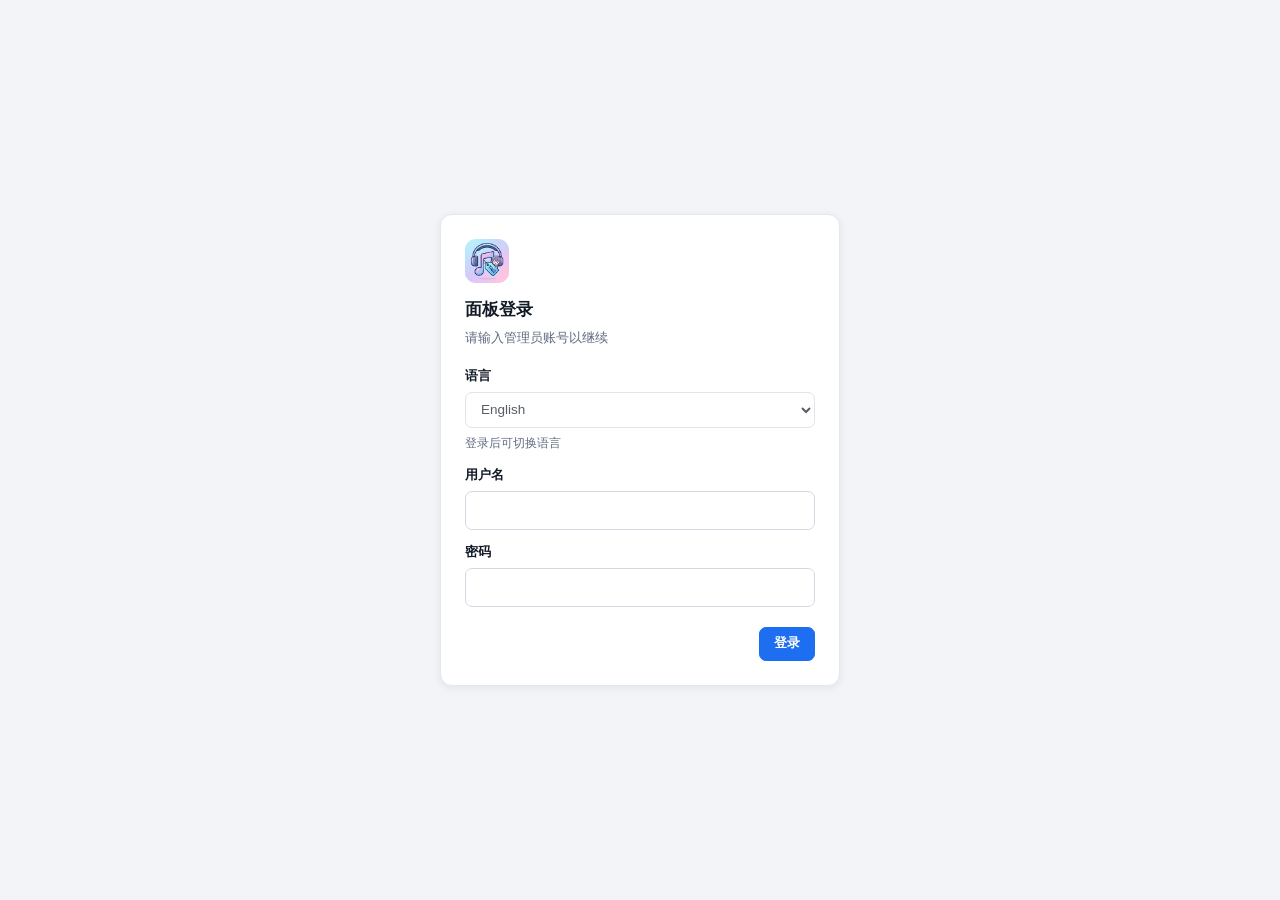
==== src/main/resources/static/contributions.html @ d5b31d9f "feat: add MusicBrainz contribution loop, official MBID backfill, and AcoustID submit" ====
<!DOCTYPE html>
<html lang="zh-CN" data-i18n-title-key="contrib.page.title">
<head>
    <meta charset="UTF-8">
    <meta name="viewport" content="width=device-width, initial-scale=1.0">
    <title>回馈 MusicBrainz · 音乐自动标签器</title>
    <link rel="icon" type="image/png" href="logo.png">
    <link rel="stylesheet" href="app.css?v=11">
    <script src="i18n.js?v=1"></script>
    <script src="ui.js?v=1"></script>
    <script src="errors.js?v=2"></script>
    <script src="api.js?v=1"></script>
    <script src="shell.js?v=3"></script>
    <style>
        .main { padding-bottom: 28px; }
        .page-head { margin-bottom: 16px; }
        .page-actions { display: flex; flex-wrap: wrap; gap: 8px; }

        .desk {
            display: grid;
            grid-template-columns: minmax(290px, 350px) minmax(0, 1fr);
            gap: 16px;
            align-items: start;
        }
        @media (max-width: 960px) {
            .desk { grid-template-columns: 1fr; }
            .desk[data-view="detail"] .queue { display: none; }
            .desk[data-view="queue"] .detail { display: none; }
        }
        .back-btn { display: none; margin-bottom: 10px; }
        @media (max-width: 960px) { .back-btn { display: inline-flex; } }

        .queue {
            display: flex; flex-direction: column; overflow: hidden;
            position: sticky; top: 18px; max-height: calc(100vh - 36px);
        }
        @media (max-width: 960px) { .queue { position: static; max-height: none; } }
        .queue-top { padding: 12px; border-bottom: 1px solid var(--border); display: flex; flex-direction: column; gap: 8px; }
        .queue-search { position: relative; display: flex; align-items: center; }
        .queue-search svg { position: absolute; left: 10px; width: 15px; height: 15px; color: var(--text-mute); pointer-events: none; }
        .queue-search input {
            width: 100%; height: 34px; padding: 0 28px 0 32px;
            border: 1px solid var(--border); border-radius: var(--radius-sm);
            background: var(--bg-soft); color: var(--text); font: inherit; font-size: 13px;
        }
        .queue-search input:focus { outline: none; border-color: var(--primary); background: var(--surface); box-shadow: 0 0 0 3px var(--primary-soft); }
        .search-clear {
            position: absolute; right: 6px; width: 22px; height: 22px; border: 0; border-radius: 50%;
            background: transparent; color: var(--text-mute); cursor: pointer; display: inline-flex; align-items: center; justify-content: center;
        }
        .search-clear:hover { background: var(--border); color: var(--text); }
        .search-clear[hidden] { display: none; }

        .filter-chips { display: flex; flex-wrap: wrap; gap: 6px; }
        .chip {
            display: inline-flex; align-items: center; gap: 5px; height: 26px; padding: 0 9px;
            border: 1px solid var(--border); border-radius: 999px; background: var(--surface);
            color: var(--text-soft); font: inherit; font-size: 12px; font-weight: 500; cursor: pointer;
        }
        .chip:hover { background: var(--bg-soft); color: var(--text); }
        .chip .n { font-weight: 700; font-variant-numeric: tabular-nums; color: var(--text-mute); }
        .chip.active { background: var(--text); border-color: var(--text); color: #fff; }
        .chip.active .n { color: rgba(255,255,255,.78); }

        .queue-list { flex: 1 1 auto; overflow-y: auto; }
        .queue-empty { padding: 36px 20px; text-align: center; color: var(--text-mute); font-size: 13px; }
        .queue-empty strong { display: block; color: var(--text-soft); font-size: 14px; margin-bottom: 6px; }
        .q-item {
            display: flex; flex-direction: column; gap: 4px; width: 100%; text-align: left;
            padding: 11px 14px; border: 0; border-bottom: 1px solid var(--border);
            background: var(--surface); color: var(--text); font: inherit; cursor: pointer;
            border-left: 3px solid transparent; transition: background .12s;
        }
        .q-item:hover { background: var(--bg-soft); }
        .q-item.active { background: var(--primary-soft); border-left-color: var(--primary); }
        .q-title { font-size: 13.5px; font-weight: 600; white-space: nowrap; overflow: hidden; text-overflow: ellipsis; }
        .q-sub { font-size: 12px; color: var(--text-mute); white-space: nowrap; overflow: hidden; text-overflow: ellipsis; }
        .q-tags { display: flex; align-items: center; gap: 6px; flex-wrap: wrap; margin-top: 2px; }

        .pill {
            display: inline-flex; align-items: center; border-radius: 999px; padding: 1px 8px;
            font-size: 11px; font-weight: 600; background: var(--bg-soft); color: var(--text-soft);
            border: 1px solid var(--border); font-variant-numeric: tabular-nums;
        }
        .pill.primary { background: var(--primary-soft); color: var(--primary-dark); border-color: var(--primary-line); }
        .pill.ok { background: var(--success-soft); color: var(--success); border-color: #b7ebc6; }
        .pill.warn { background: var(--warn-soft); color: var(--warn); border-color: #fcd39d; }
        .pill.danger { background: var(--danger-soft); color: var(--danger); border-color: #fecaca; }
        .pill.info { background: var(--info-soft); color: var(--info); border-color: #bae6fd; }

        .detail { display: flex; flex-direction: column; min-height: 460px; min-width: 0; overflow: visible; }
        .detail-body { padding: 20px; display: flex; flex-direction: column; gap: 18px; min-width: 0; }
        .detail-empty { padding: 72px 24px; text-align: center; color: var(--text-mute); }
        .detail-empty strong { display: block; font-size: 15px; color: var(--text); margin-bottom: 6px; }

        .album-head { display: flex; justify-content: space-between; gap: 12px; align-items: flex-start; flex-wrap: wrap; }
        .album-title { font-size: 19px; font-weight: 700; margin: 0 0 4px; word-break: break-word; }
        .album-meta { font-size: 13px; color: var(--text-soft); display: flex; flex-wrap: wrap; gap: 8px; align-items: center; }
        .album-path { font-family: var(--mono); font-size: 12px; color: var(--text-mute); word-break: break-all; margin-top: 4px; }
        .head-actions { display: flex; flex-wrap: wrap; gap: 8px; }

        .step-card {
            border: 1px solid var(--border);
            border-radius: var(--radius);
            background: var(--surface);
            padding: 16px;
            display: flex;
            flex-direction: column;
            gap: 12px;
        }
        .step-card.locked { opacity: .72; background: var(--bg-soft); }
        .step-head { display: flex; justify-content: space-between; align-items: center; gap: 10px; flex-wrap: wrap; }
        .step-title { font-size: 14.5px; font-weight: 700; color: var(--text); }

        .banner-box {
            padding: 12px 14px; border-radius: var(--radius-sm); font-size: 13px;
            display: flex; flex-direction: column; gap: 8px;
        }
        .banner-box.primary { background: var(--primary-soft); color: var(--primary-dark); border: 1px solid var(--primary-line); }
        .banner-box.warn { background: var(--warn-soft); color: var(--warn); border: 1px solid #fcd39d; }
        .banner-box.info { background: var(--info-soft); color: var(--info); border: 1px solid #bae6fd; }
        .banner-box.ok { background: var(--success-soft); color: var(--success); border: 1px solid #b7ebc6; }
        .banner-box.danger { background: var(--danger-soft); color: var(--danger); border: 1px solid #fecaca; }
        .banner-box strong { font-size: 13.5px; }

        .draft-details { border: 1px solid var(--border); border-radius: var(--radius-sm); background: var(--bg-soft); }
        .draft-details summary {
            padding: 10px 12px; cursor: pointer; font-weight: 600; font-size: 13px; color: var(--text);
            user-select: none;
        }
        .draft-inner { padding: 0 12px 14px; display: flex; flex-direction: column; gap: 14px; }

        .draft-grid {
            display: grid; grid-template-columns: repeat(auto-fill, minmax(210px, 1fr)); gap: 10px;
        }
        .field-cell { display: flex; flex-direction: column; gap: 4px; }
        .field-cell label { font-size: 12px; font-weight: 600; color: var(--text-soft); }
        .field-cell input, .field-cell select {
            height: 34px; padding: 0 10px; border: 1px solid var(--border); border-radius: var(--radius-sm);
            background: var(--surface); color: var(--text); font: inherit; font-size: 13px;
        }
        .field-cell input:focus { outline: none; border-color: var(--primary); box-shadow: 0 0 0 3px var(--primary-soft); }

        .inline-form { display: flex; gap: 8px; align-items: center; flex-wrap: wrap; }
        .inline-form input[type="text"] {
            flex: 1 1 260px; min-width: 0; height: 36px; padding: 0 10px;
            border: 1px solid var(--border); border-radius: var(--radius-sm);
            background: var(--surface); color: var(--text); font: inherit; font-size: 13px;
        }
        .inline-form input[type="text"]:focus { outline: none; border-color: var(--primary); box-shadow: 0 0 0 3px var(--primary-soft); }

        .mini-table-wrap { border: 1px solid var(--border); border-radius: var(--radius-sm); overflow: auto; background: var(--surface); }
        .mini-table { width: 100%; border-collapse: collapse; font-size: 12.5px; }
        .mini-table th, .mini-table td { padding: 7px 10px; border-bottom: 1px solid var(--border); text-align: left; vertical-align: top; }
        .mini-table th { background: var(--bg-soft); color: var(--text-soft); font-weight: 600; white-space: nowrap; }
        .mini-table tr:last-child td { border-bottom: 0; }
        .mono { font-family: var(--mono); font-size: 12px; }

        .source-list { display: flex; flex-direction: column; gap: 6px; }
        .source-row {
            display: flex; align-items: center; gap: 8px; flex-wrap: wrap;
            padding: 6px 8px; border: 1px solid var(--border); border-radius: var(--radius-sm); background: var(--surface);
            font-size: 12.5px;
        }
        .source-row a { word-break: break-all; }

        .sub-grid { display: grid; grid-template-columns: repeat(auto-fit, minmax(300px, 1fr)); gap: 12px; }
        .sub-panel {
            border: 1px solid var(--border); border-radius: var(--radius-sm);
            background: var(--bg-soft); padding: 14px; display: flex; flex-direction: column; gap: 10px;
        }
        .sub-panel h3 { font-size: 13.5px; font-weight: 700; margin: 0; }
        .hint-text { font-size: 12.5px; color: var(--text-soft); line-height: 1.5; }
        .code-box {
            font-family: var(--mono); font-size: 12px; padding: 8px 10px;
            border: 1px solid var(--border); border-radius: var(--radius-sm);
            background: var(--surface); word-break: break-all; white-space: pre-wrap;
        }

        .works-track {
            border: 1px solid var(--border); border-radius: var(--radius-sm);
            background: var(--surface); padding: 10px 12px; display: flex; flex-direction: column; gap: 8px;
        }
        .works-track-head { display: flex; justify-content: space-between; align-items: center; gap: 8px; flex-wrap: wrap; }
        .works-credit-list { display: flex; flex-direction: column; gap: 6px; }
        .works-credit-row { display: flex; align-items: center; gap: 6px; flex-wrap: wrap; font-size: 12.5px; }
        .works-evidence { font-size: 12px; color: var(--text-mute); border-top: 1px dashed var(--border); padding-top: 6px; display: flex; flex-direction: column; gap: 3px; }
        .works-evidence a { word-break: break-all; }
        .role-tag {
            font-size: 11px; font-weight: 700; padding: 1px 6px; border-radius: 4px;
            background: var(--bg-soft); color: var(--text-soft); border: 1px solid var(--border);
        }

        .rg-release-list { margin: 4px 0 0 18px; font-size: 12.5px; }
        .rg-release-list li { margin: 2px 0; }
        .checkbox-line { display: inline-flex; align-items: center; gap: 7px; font-size: 13px; font-weight: 600; cursor: pointer; }
        .action-row { display: flex; flex-wrap: wrap; gap: 8px; align-items: center; }
    </style>
</head>
<body>
<div class="shell">
<aside class="side" id="appSide">
    <a class="side-brand" href="index.html">
        <img src="logo.png" alt="Music Auto Tagger">
        <span>
            <span class="brand-title" data-i18n="web.brand">音乐自动标签器</span>
            <span class="brand-subtitle" data-i18n="web.subtitle">实时监控 · 智能整理 · 数据统计</span>
        </span>
    </a>
    <button class="side-toggle" onclick="Shell.toggleNav()" aria-label="menu">
        <svg viewBox="0 0 24 24" fill="none" stroke="currentColor" stroke-width="2" stroke-linecap="round"><line x1="3" y1="6" x2="21" y2="6"></line><line x1="3" y1="12" x2="21" y2="12"></line><line x1="3" y1="18" x2="21" y2="18"></line></svg>
        <span data-i18n="web.menu">菜单</span>
    </button>
    <nav class="side-nav" id="navBar">
        <a class="side-link" href="index.html">
            <svg viewBox="0 0 24 24" fill="none" stroke="currentColor" stroke-width="1.8" stroke-linecap="round" stroke-linejoin="round"><path d="M3 11l9-7 9 7v9a1 1 0 0 1-1 1h-5v-6H9v6H4a1 1 0 0 1-1-1z"></path></svg>
            <span data-i18n="web.nav.overview">概览</span>
        </a>
        <div class="side-group" data-i18n="web.nav.group.work">需要处理</div>
        <a class="side-link" href="review.html" id="navReview">
            <svg viewBox="0 0 24 24" fill="none" stroke="currentColor" stroke-width="1.8" stroke-linecap="round" stroke-linejoin="round"><path d="M3 13l3-8h12l3 8v6a1 1 0 0 1-1 1H4a1 1 0 0 1-1-1z"></path><path d="M3 13h5l1 3h6l1-3h5"></path></svg>
            <span data-i18n="web.review">待确认</span>
            <span class="nav-count" id="reviewCount">0</span>
        </a>
        <a class="side-link" href="covers.html" id="navCovers">
            <svg viewBox="0 0 24 24" fill="none" stroke="currentColor" stroke-width="1.8" stroke-linecap="round" stroke-linejoin="round"><rect x="3" y="3" width="18" height="18" rx="2" ry="2"></rect><circle cx="8.5" cy="8.5" r="1.5"></circle><polyline points="21 15 16 10 5 21"></polyline></svg>
            <span data-i18n="web.covers">缺少封面</span>
            <span class="nav-count" id="coversCount">0</span>
        </a>
        <a class="side-link" href="recovery.html" id="navRecovery">
            <svg viewBox="0 0 24 24" fill="none" stroke="currentColor" stroke-width="1.8" stroke-linecap="round" stroke-linejoin="round"><path d="M20 11a8 8 0 1 0-2.3 5.7"></path><path d="M20 4v7h-7"></path></svg>
            <span data-i18n="web.recovery">重新识别</span>
            <span class="nav-count" id="recoveryCount">0</span>
        </a>
        <a class="side-link active" href="contributions.html" aria-current="page" id="navContributions">
            <svg viewBox="0 0 24 24" fill="none" stroke="currentColor" stroke-width="1.8" stroke-linecap="round" stroke-linejoin="round"><path d="M12 19V5"></path><path d="m5 12 7-7 7 7"></path><path d="M5 19h14"></path></svg>
            <span data-i18n="web.contributions">回馈 MB</span>
            <span class="nav-count" id="contributionsCount">0</span>
        </a>
        <div class="side-group" data-i18n="web.nav.group.library">资料</div>
        <a class="side-link" href="records.html">
            <svg viewBox="0 0 24 24" fill="none" stroke="currentColor" stroke-width="1.8" stroke-linecap="round" stroke-linejoin="round"><path d="M8 6h13M8 12h13M8 18h13M3 6h.01M3 12h.01M3 18h.01"></path></svg>
            <span data-i18n="web.records">处理记录</span>
        </a>
        <a class="side-link" href="index.html#settings">
            <svg viewBox="0 0 24 24" fill="none" stroke="currentColor" stroke-width="1.8" stroke-linecap="round" stroke-linejoin="round"><circle cx="12" cy="12" r="3"></circle><path d="M19.4 15a1.65 1.65 0 0 0 .33 1.82l.06.06a2 2 0 1 1-2.83 2.83l-.06-.06a1.65 1.65 0 0 0-1.82-.33 1.65 1.65 0 0 0-1 1.51V21a2 2 0 1 1-4 0v-.09A1.65 1.65 0 0 0 9 19.4a1.65 1.65 0 0 0-1.82.33l-.06.06a2 2 0 1 1-2.83-2.83l.06-.06A1.65 1.65 0 0 0 4.6 15a1.65 1.65 0 0 0-1.51-1H3a2 2 0 1 1 0-4h.09A1.65 1.65 0 0 0 4.6 9a1.65 1.65 0 0 0-.33-1.82l-.06-.06a2 2 0 1 1 2.83-2.83l.06.06A1.65 1.65 0 0 0 9 4.6a1.65 1.65 0 0 0 1-1.51V3a2 2 0 1 1 4 0v.09a1.65 1.65 0 0 0 1 1.51 1.65 1.65 0 0 0 1.82-.33l.06-.06a2 2 0 1 1 2.83 2.83l-.06.06a1.65 1.65 0 0 0-.33 1.82V9c.2.61.77 1.03 1.42 1H21a2 2 0 1 1 0 4h-.09a1.65 1.65 0 0 0-1.51 1z"></path></svg>
            <span data-i18n="web.settings">设置</span>
        </a>
    </nav>
</aside>

<main class="main">
    <div class="page-head">
        <div>
            <h1 class="page-title" data-i18n="contrib.page.title">回馈 MusicBrainz</h1>
            <p class="page-desc" data-i18n="contrib.page.subtitle">将联网确认的缺失发行通过官方 Release Editor 预填回馈社区，再一键回填本地官方 MBID 与声纹</p>
        </div>
        <div class="page-actions">
            <button type="button" class="btn plain" id="btnRefresh" data-i18n="contrib.nav.refresh">刷新</button>
        </div>
    </div>

    <div class="desk" id="desk" data-view="queue">
        <section class="card queue">
            <div class="queue-top">
                <div class="queue-search">
                    <svg viewBox="0 0 24 24" fill="none" stroke="currentColor" stroke-width="2" stroke-linecap="round"><circle cx="11" cy="11" r="7"></circle><line x1="21" y1="21" x2="16.65" y2="16.65"></line></svg>
                    <input type="text" id="searchInput" data-i18n-placeholder="contrib.search.placeholder" placeholder="搜索专辑名、艺术家、厂牌、目录号或条码…">
                    <button type="button" class="search-clear" id="searchClear" hidden aria-label="clear">&times;</button>
                </div>
                <div class="filter-chips" id="filterChips"></div>
            </div>
            <div class="queue-list" id="queueList"></div>
        </section>

        <section class="card detail" id="detailPane">
            <div class="detail-empty">
                <strong data-i18n="contrib.detail.empty.title">选择左侧专辑开始回馈</strong>
                <div data-i18n="contrib.detail.empty.hint">支持存在性预检、Release Editor 一键预填、官方 MBID 原位回填、高画质封面引导、合规 Works 参考卡与 AcoustID 声纹提交。</div>
            </div>
        </section>
    </div>
</main>
</div>

<div class="toast" id="toast" style="display:none;"></div>

<script>
(function () {
    const t = (k, d) => (window.I18n ? I18n.t(k, d) : (d || k));
    const tf = (k, ...a) => (window.I18n ? I18n.tf(k, ...a) : k);
    const esc = AppUI.escapeHtml;
    const toast = (msg, isError) => AppUI.toast(msg, { isError: !!isError, duration: 4500 });

    const FILTERS = ['ACTIONABLE', 'READY_TO_SEED', 'EXISTING_MATCH', 'LINKED', 'COMPLETED', 'DISMISSED', 'ALL'];

    const state = {
        csrf: null,
        status: 'ACTIONABLE',
        query: '',
        stats: {},
        items: [],
        selectedId: null,
        detail: null,
        listSeq: 0,
        itemSeq: 0,
        searchTimer: null
    };

    function mapError(code, data) {
        const base = AppErrors.humanError(code);
        if (data && data.detail && base === code) {
            return data.detail;
        }
        return base;
    }

    function api(path, options = {}) {
        return AppApi.request(path, {
            ...options,
            csrfToken: state.csrf,
            redirectOn401: '/index.html',
            mapError
        });
    }

    function safeExternalUrl(raw) {
        if (!raw) return null;
        try {
            const u = new URL(String(raw));
            if (u.protocol === 'https:' || u.protocol === 'http:') return u.href;
        } catch (e) { /* invalid url */ }
        return null;
    }

    function localizedCheckDesc(item) {
        if (item && item.checkCode) {
            const key = 'contrib.check.code.' + item.checkCode;
            const localized = t(key, '');
            if (localized && localized !== key) {
                return localized;
            }
        }
        return t('contrib.step1.failed.desc');
    }

    function formatMs(ms) {
        const v = Number(ms) || 0;
        if (v <= 0) return '-';
        const sec = Math.round(v / 1000);
        const m = Math.floor(sec / 60);
        const s = sec % 60;
        return m + ':' + String(s).padStart(2, '0');
    }

    function statusPillClass(st) {
        switch (st) {
            case 'READY_TO_SEED': return 'primary';
            case 'EXISTING_MATCH': return 'warn';
            case 'LINKED': return 'info';
            case 'COMPLETED': return 'ok';
            case 'CHECK_FAILED': return 'danger';
            default: return '';
        }
    }

    function filterCount(key) {
        const s = state.stats || {};
        switch (key) {
            case 'ACTIONABLE': return Number(s.actionable) || 0;
            case 'READY_TO_SEED': return Number(s.readyToSeed) || 0;
            case 'EXISTING_MATCH': return Number(s.existingMatch) || 0;
            case 'LINKED': return Number(s.linked) || 0;
            case 'COMPLETED': return Number(s.completed) || 0;
            case 'DISMISSED': return Number(s.dismissed) || 0;
            case 'ALL': return Number(s.total) || 0;
            default: return 0;
        }
    }

    function renderFilters() {
        const box = document.getElementById('filterChips');
        box.innerHTML = FILTERS.map(f => `
            <button type="button" class="chip${state.status === f ? ' active' : ''}" data-filter="${f}">
                <span>${esc(t('contrib.filter.' + f, f))}</span>
                <span class="n">${filterCount(f)}</span>
            </button>
        `).join('');
        box.querySelectorAll('.chip').forEach(btn => {
            btn.addEventListener('click', () => {
                state.status = btn.getAttribute('data-filter');
                loadList();
            });
        });
    }

    function renderQueue() {
        renderFilters();
        const listEl = document.getElementById('queueList');
        if (!state.items.length) {
            listEl.innerHTML = `<div class="queue-empty"><strong>${esc(t('contrib.queue.empty.title'))}</strong><div>${esc(t('contrib.queue.empty.hint'))}</div></div>`;
            return;
        }
        listEl.innerHTML = state.items.map(it => {
            const active = it.id === state.selectedId ? ' active' : '';
            const sub = [it.albumArtist, it.releaseDate, it.mediaFormat].filter(Boolean).join(' · ');
            const stLabel = t('contrib.status.' + (it.status || 'CHECKING'), it.status || '');
            const caseLabel = it.checkCase ? t('contrib.case.' + it.checkCase, it.checkCase) : '';
            return `
                <button type="button" class="q-item${active}" data-id="${esc(it.id)}">
                    <div class="q-title">${esc(it.title || it.archivedOutputDir || it.id)}</div>
                    <div class="q-sub">${esc(sub || '-')}</div>
                    <div class="q-tags">
                        <span class="pill ${statusPillClass(it.status)}">${esc(stLabel)}</span>
                        ${caseLabel ? `<span class="pill">${esc(caseLabel)}</span>` : ''}
                        <span class="pill">${esc(tf('contrib.meta.tracks', it.trackCount || 0))}</span>
                    </div>
                </button>
            `;
        }).join('');
        listEl.querySelectorAll('.q-item').forEach(btn => {
            btn.addEventListener('click', () => selectItem(btn.getAttribute('data-id'), false));
        });
    }

    async function loadList(keepSelectedId, openMobileDetail) {
        const seq = ++state.listSeq;
        const params = new URLSearchParams();
        params.set('status', state.status);
        if (state.query) params.set('q', state.query);
        try {
            const data = await api('/api/mb-contributions/list?' + params.toString());
            if (seq !== state.listSeq) return;
            state.items = Array.isArray(data.items) ? data.items : [];
            state.stats = data.stats || {};
            if (window.Shell && typeof Shell.refreshContributionsCount === 'function') {
                Shell.refreshContributionsCount();
            }
            renderQueue();
            const targetId = keepSelectedId || state.selectedId;
            if (targetId && state.items.some(x => x.id === targetId)) {
                await selectItem(targetId, !openMobileDetail);
            } else if (targetId && keepSelectedId) {
                await selectItem(targetId, !openMobileDetail);
            } else if (!state.selectedId && state.items.length && window.innerWidth > 960) {
                await selectItem(state.items[0].id, true);
            } else if (state.selectedId && !state.items.some(x => x.id === state.selectedId) && !state.detail) {
                renderEmptyDetail();
            }
        } catch (e) {
            if (e.status !== 401) toast(e.message, true);
        }
    }

    async function selectItem(id, silentDesk) {
        if (!id) return;
        state.selectedId = id;
        renderQueue();
        if (!silentDesk) {
            document.getElementById('desk').setAttribute('data-view', 'detail');
        }
        const seq = ++state.itemSeq;
        try {
            const data = await api('/api/mb-contributions/item?id=' + encodeURIComponent(id));
            if (seq !== state.itemSeq || state.selectedId !== id) return;
            state.detail = data;
            renderDetail();
        } catch (e) {
            if (e.status !== 401) toast(e.message, true);
        }
    }

    function renderEmptyDetail() {
        const pane = document.getElementById('detailPane');
        pane.innerHTML = `<div class="detail-empty"><strong>${esc(t('contrib.detail.empty.title'))}</strong><div>${esc(t('contrib.detail.empty.hint'))}</div></div>`;
    }

    function renderStep1Banner(item) {
        const cc = item.checkCase;
        if (item.status === 'CHECKING') {
            return `<div class="banner-box info"><strong>${esc(t('contrib.status.CHECKING'))}</strong><div>${esc(t('contrib.step1.checking.desc'))}</div></div>`;
        }
        if (cc === 'EXISTING_RELEASE') {
            const mbUrl = item.matchedReleaseId ? ('https://musicbrainz.org/release/' + encodeURIComponent(item.matchedReleaseId)) : null;
            const info = [item.matchedReleaseTitle, item.matchedReleaseArtist, item.matchedReleaseDate, item.matchedReleaseCountry].filter(Boolean).join(' · ');
            return `
                <div class="banner-box warn">
                    <strong>${esc(t('contrib.step1.caseA.title'))}</strong>
                    <div>${esc(t('contrib.step1.caseA.desc'))}</div>
                    ${info ? `<div>${esc(info)} ${mbUrl ? `· <a href="${esc(mbUrl)}" target="_blank" rel="noopener noreferrer">${esc(item.matchedReleaseId)}</a>` : ''}</div>` : ''}
                    ${item.matchedReleaseId ? `
                        <div class="action-row">
                            <button type="button" class="btn primary sm" id="btnLinkMatched">${esc(t('contrib.act.link.matched'))}</button>
                        </div>
                    ` : ''}
                </div>`;
        }
        if (cc === 'MISSING_EDITION') {
            const rgUrl = item.matchedReleaseGroupId ? ('https://musicbrainz.org/release-group/' + encodeURIComponent(item.matchedReleaseGroupId)) : null;
            const existingList = Array.isArray(item.existingGroupReleases) ? item.existingGroupReleases : [];
            return `
                <div class="banner-box info">
                    <strong>${esc(t('contrib.step1.caseB.title'))}</strong>
                    <div>${esc(t('contrib.step1.caseB.desc'))}</div>
                    ${rgUrl ? `<div>Release Group: <a href="${esc(rgUrl)}" target="_blank" rel="noopener noreferrer">${esc(item.matchedReleaseTitle || item.matchedReleaseGroupId)}</a></div>` : ''}
                    <label class="checkbox-line">
                        <input type="checkbox" id="chkUseExistingRg" ${item.useExistingReleaseGroup ? 'checked' : ''}>
                        <span>${esc(t('contrib.step1.caseB.useExisting'))}</span>
                    </label>
                    ${existingList.length ? `
                        <div>
                            <div>${esc(t('contrib.step1.caseB.existingReleases'))}</div>
                            <ul class="rg-release-list">
                                ${existingList.map(r => `<li><a href="https://musicbrainz.org/release/${encodeURIComponent(r.releaseId || '')}" target="_blank" rel="noopener noreferrer">${esc(r.title || r.releaseId)}</a> · ${esc([r.date, r.country, r.mediaFormat, r.trackCount ? (r.trackCount + ' tracks') : ''].filter(Boolean).join(' / '))}</li>`).join('')}
                            </ul>
                        </div>` : ''}
                </div>`;
        }
        if (cc === 'NOT_ELIGIBLE') {
            return `<div class="banner-box warn"><strong>${esc(t('contrib.case.NOT_ELIGIBLE'))}</strong><div>${esc(localizedCheckDesc(item))}</div></div>`;
        }
        if (cc === 'ERROR' || item.status === 'CHECK_FAILED') {
            return `<div class="banner-box danger"><strong>${esc(t('contrib.case.ERROR'))}</strong><div>${esc(localizedCheckDesc(item))}</div></div>`;
        }
        return `<div class="banner-box primary"><strong>${esc(t('contrib.step1.caseC.title'))}</strong><div>${esc(t('contrib.step1.caseC.desc'))}</div></div>`;
    }

    function renderDraftEditor(item) {
        const d = item.draft || {};
        const sources = Array.isArray(d.sourceUrls) ? d.sourceUrls : [];
        const tracks = Array.isArray(d.tracks) ? d.tracks : [];
        const mbids = d.entityMbids ? Object.values(d.entityMbids) : [];

        return `
            <details class="draft-details">
                <summary>${esc(t('contrib.step1.draft.toggle'))}</summary>
                <div class="draft-inner">
                    <div class="draft-grid">
                        <div class="field-cell"><label for="dfTitle">${esc(t('contrib.field.title'))}</label><input id="dfTitle" type="text" value="${esc(d.title || '')}"></div>
                        <div class="field-cell"><label for="dfComment">${esc(t('contrib.field.comment'))}</label><input id="dfComment" type="text" value="${esc(d.comment || '')}"></div>
                        <div class="field-cell"><label for="dfReleaseType">${esc(t('contrib.field.releaseType'))}</label><input id="dfReleaseType" type="text" value="${esc(d.releaseType || '')}" placeholder="Album / Single / EP"></div>
                        <div class="field-cell"><label for="dfReleaseDate">${esc(t('contrib.field.releaseDate'))}</label><input id="dfReleaseDate" type="text" value="${esc(d.releaseDate || '')}" placeholder="YYYY-MM-DD"></div>
                        <div class="field-cell"><label for="dfCountry">${esc(t('contrib.field.country'))}</label><input id="dfCountry" type="text" value="${esc(d.country || '')}" placeholder="JP / XW"></div>
                        <div class="field-cell"><label for="dfMediaFormat">${esc(t('contrib.field.mediaFormat'))}</label><input id="dfMediaFormat" type="text" value="${esc(d.mediaFormat || '')}" placeholder="Digital Media / CD"></div>
                        <div class="field-cell"><label for="dfLabel">${esc(t('contrib.field.label'))}</label><input id="dfLabel" type="text" value="${esc(d.label || '')}"></div>
                        <div class="field-cell"><label for="dfCatalogNumber">${esc(t('contrib.field.catalogNumber'))}</label><input id="dfCatalogNumber" type="text" value="${esc(d.catalogNumber || '')}"></div>
                        <div class="field-cell"><label for="dfBarcode">${esc(t('contrib.field.barcode'))}</label><input id="dfBarcode" type="text" value="${esc(d.barcode || '')}"></div>
                        <div class="field-cell"><label for="dfLanguage">${esc(t('contrib.field.language'))}</label><input id="dfLanguage" type="text" value="${esc(d.language || '')}" placeholder="jpn / eng"></div>
                        <div class="field-cell"><label for="dfScript">${esc(t('contrib.field.script'))}</label><input id="dfScript" type="text" value="${esc(d.script || '')}" placeholder="Jpan / Latn"></div>
                    </div>

                    ${mbids.length ? `
                        <div>
                            <div class="hint-text" style="font-weight:600;margin-bottom:6px;">${esc(t('contrib.step1.artists.head'))}</div>
                            <div class="q-tags">
                                ${mbids.map(m => `<a class="pill primary" href="https://musicbrainz.org/artist/${encodeURIComponent(m.mbid || '')}" target="_blank" rel="noopener noreferrer">${esc(m.canonicalName || m.displayName || m.mbid)}</a>`).join('')}
                            </div>
                        </div>` : ''}

                    ${sources.length ? `
                        <div>
                            <div class="hint-text" style="font-weight:600;margin-bottom:6px;">${esc(t('contrib.step1.sources.head'))}</div>
                            <div class="source-list">
                                ${sources.map(s => {
                                    const href = safeExternalUrl(s.url);
                                    return `
                                        <label class="source-row">
                                            <input type="checkbox" class="df-source-chk" value="${esc(s.url || '')}" ${s.included ? 'checked' : ''}>
                                            ${href ? `<a href="${esc(href)}" target="_blank" rel="noopener noreferrer">${esc(s.title || s.domain || s.url)}</a>` : `<span>${esc(s.url || '')}</span>`}
                                            ${s.reliability ? `<span class="pill">${esc(s.reliability)}</span>` : ''}
                                        </label>`;
                                }).join('')}
                            </div>
                        </div>` : ''}

                    <div>
                        <div class="hint-text" style="font-weight:600;margin-bottom:6px;">${esc(t('contrib.step1.tracks.head'))}</div>
                        <div class="mini-table-wrap">
                            <table class="mini-table">
                                <thead>
                                    <tr>
                                        <th>${esc(t('contrib.track.col.no'))}</th>
                                        <th>${esc(t('contrib.track.col.title'))}</th>
                                        <th>${esc(t('contrib.track.col.artist'))}</th>
                                        <th>${esc(t('contrib.track.col.duration'))}</th>
                                    </tr>
                                </thead>
                                <tbody>
                                    ${tracks.map(tr => `
                                        <tr>
                                            <td class="mono">${esc((tr.discNo || 1) + '-' + (tr.trackNo || 0))}</td>
                                            <td>${esc(tr.title || '')}</td>
                                            <td>${esc(tr.artist || '')}</td>
                                            <td class="mono">${esc(formatMs(tr.durationMs))} <span class="pill">${esc(t('contrib.dur.' + (tr.durationSource || 'UNKNOWN'), tr.durationSource || ''))}</span></td>
                                        </tr>
                                    `).join('')}
                                </tbody>
                            </table>
                        </div>
                    </div>

                    <div class="action-row">
                        <button type="button" class="btn ghost sm" id="btnSaveDraft">${esc(t('contrib.act.save.draft'))}</button>
                    </div>
                </div>
            </details>
        `;
    }

    function renderStep2(item) {
        const linked = !!item.linkedReleaseId;
        const mappings = Array.isArray(item.backfilledTracks) ? item.backfilledTracks : [];
        const relUrl = linked ? ('https://musicbrainz.org/release/' + encodeURIComponent(item.linkedReleaseId)) : null;
        const rgUrl = item.linkedReleaseGroupId ? ('https://musicbrainz.org/release-group/' + encodeURIComponent(item.linkedReleaseGroupId)) : null;
        return `
            <div class="step-card">
                <div class="step-head">
                    <div class="step-title">${esc(t('contrib.step2.title'))}</div>
                    ${linked ? `<span class="pill ok">${esc(t('contrib.status.LINKED'))}</span>` : ''}
                </div>
                <div class="hint-text">${esc(t('contrib.step2.desc'))}</div>
                ${linked ? `
                    <div class="banner-box ok">
                        <strong>${esc(t('contrib.step2.linked.title'))}</strong>
                        <div>
                            Release: <a href="${esc(relUrl)}" target="_blank" rel="noopener noreferrer">${esc(item.linkedReleaseTitle || item.linkedReleaseId)}</a>
                            ${rgUrl ? ` · Release Group: <a href="${esc(rgUrl)}" target="_blank" rel="noopener noreferrer">${esc(item.linkedReleaseGroupId)}</a>` : ''}
                            · ${esc(tf('contrib.step2.linked.summary', item.backfilledFileCount || 0))}
                        </div>
                    </div>
                ` : ''}
                <div class="inline-form">
                    <input type="text" id="releaseUrlInput" value="${esc(item.linkedReleaseId ? ('https://musicbrainz.org/release/' + item.linkedReleaseId) : (item.matchedReleaseId ? ('https://musicbrainz.org/release/' + item.matchedReleaseId) : ''))}" placeholder="${esc(t('contrib.step2.placeholder'))}">
                    <button type="button" class="btn primary" id="btnLinkRelease">${esc(t('contrib.act.link.backfill'))}</button>
                </div>
                <div class="hint-text">${esc(t('contrib.step2.safe.note'))}</div>
                ${mappings.length ? `
                    <details class="draft-details">
                        <summary>${esc(tf('contrib.step2.mappings.toggle', mappings.length))}</summary>
                        <div class="draft-inner">
                            <div class="mini-table-wrap">
                                <table class="mini-table">
                                    <thead>
                                        <tr>
                                            <th>${esc(t('contrib.track.col.no'))}</th>
                                            <th>${esc(t('contrib.track.col.title'))}</th>
                                            <th>${esc(t('contrib.track.col.recording'))}</th>
                                            <th>${esc(t('contrib.track.col.file'))}</th>
                                        </tr>
                                    </thead>
                                    <tbody>
                                        ${mappings.map(m => `
                                            <tr>
                                                <td class="mono">${esc((m.discNo || 1) + '-' + (m.trackNo || 0))}</td>
                                                <td>${esc(m.title || '')}</td>
                                                <td class="mono">${m.recordingId ? `<a href="https://musicbrainz.org/recording/${encodeURIComponent(m.recordingId)}" target="_blank" rel="noopener noreferrer">${esc(m.recordingId)}</a>` : '-'}</td>
                                                <td class="mono">${esc(m.localFilePath || '')}</td>
                                            </tr>
                                        `).join('')}
                                    </tbody>
                                </table>
                            </div>
                        </div>
                    </details>
                ` : ''}
            </div>
        `;
    }

    function collectTrackRoleRows(tr) {
        const rows = [];
        const groups = [
            { role: 'composer', list: tr.composers },
            { role: 'lyricist', list: tr.lyricists },
            { role: 'arranger', list: tr.arrangers }
        ];
        for (const g of groups) {
            if (!Array.isArray(g.list)) continue;
            for (const cr of g.list) {
                if (cr) rows.push({ role: g.role, person: cr });
            }
        }
        return rows;
    }

    function renderStep3(detail) {
        const item = detail.item;
        const linked = !!item.linkedReleaseId;
        const cg = detail.coverGuide || {};
        const wg = detail.worksGuide || {};
        const worksTracks = Array.isArray(wg.tracks) ? wg.tracks : [];
        const caaSeededHref = safeExternalUrl(cg.addCoverArtSeededUrl);
        const caaBaseHref = safeExternalUrl(cg.addCoverArtBaseUrl);
        const caaHref = caaSeededHref || caaBaseHref;
        const pubImgHref = safeExternalUrl(cg.publicHighResUrl);
        const relEditHref = safeExternalUrl(wg.editRelationshipsUrl);

        let caaBody = `
            <div class="hint-text">${esc(t('contrib.step3.caa.none'))}</div>
            ${caaBaseHref ? `<div class="action-row"><a class="btn ghost sm" href="${esc(caaBaseHref)}" target="_blank" rel="noopener noreferrer">${esc(t('contrib.act.caa.open'))}</a></div>` : ''}
        `;
        if (cg.publicHighResUrl) {
            caaBody = `
                <div class="hint-text">${esc(t('contrib.step3.caa.public.hint'))}</div>
                <div class="action-row">
                    ${caaHref ? `<a class="btn primary sm" href="${esc(caaHref)}" target="_blank" rel="noopener noreferrer">${esc(t('contrib.act.caa.open'))}</a>` : ''}
                    ${pubImgHref ? `<a class="btn ghost sm" href="${esc(pubImgHref)}" target="_blank" rel="noopener noreferrer">${esc(t('contrib.act.caa.view.public'))}</a>` : ''}
                    ${cg.hasLocalBackup && cg.localDownloadUrl ? `<a class="btn plain sm" href="${esc(cg.localDownloadUrl)}">${esc(t('contrib.act.caa.download'))}</a>` : ''}
                </div>
            `;
        } else if (cg.hasLocalBackup) {
            const dims = (cg.width > 0 && cg.height > 0) ? ` (${cg.width}×${cg.height}, ${AppUI.formatBytes(cg.bytes || 0)})` : '';
            caaBody = `
                <div class="hint-text">${esc(t('contrib.step3.caa.local.hint'))}${esc(dims)}</div>
                <div class="action-row">
                    ${cg.localDownloadUrl ? `<a class="btn primary sm" href="${esc(cg.localDownloadUrl)}">${esc(t('contrib.act.caa.download'))}</a>` : ''}
                    ${caaBaseHref ? `<a class="btn ghost sm" href="${esc(caaBaseHref)}" target="_blank" rel="noopener noreferrer">${esc(t('contrib.act.caa.open'))}</a>` : ''}
                </div>
            `;
        }

        const caaCommentHtml = cg.suggestedComment ? `
            <div>
                <div class="hint-text" style="margin-bottom:4px;">${esc(t('contrib.step3.caa.comment.label'))}</div>
                <div class="code-box">${esc(cg.suggestedComment)}</div>
                <div class="action-row" style="margin-top:6px;">
                    <button type="button" class="btn plain sm" id="btnCopyCaaComment">${esc(t('contrib.act.copy.comment'))}</button>
                </div>
            </div>
        ` : '';

        const worksHtml = (wg.hasAnyCredits && worksTracks.length) ? worksTracks.map((tr, idx) => {
            const recHref = tr.recordingId ? ('https://musicbrainz.org/recording/' + encodeURIComponent(tr.recordingId)) : null;
            const roleRows = collectTrackRoleRows(tr);
            if (!roleRows.length) return '';
            const evUrls = Array.isArray(tr.evidenceUrls) ? tr.evidenceUrls.map(safeExternalUrl).filter(Boolean) : [];
            const evQuotes = Array.isArray(tr.evidenceQuotes) ? tr.evidenceQuotes.filter(Boolean) : [];
            return `
                <div class="works-track">
                    <div class="works-track-head">
                        <div>
                            <span class="mono">${esc((tr.discNo || 1) + '-' + (tr.trackNo || 0))}</span>
                            <strong>${esc(tr.title || '')}</strong>
                            ${recHref ? ` · <a class="mono" href="${esc(recHref)}" target="_blank" rel="noopener noreferrer">Recording</a>` : ''}
                        </div>
                        ${tr.suggestedEditNote ? `<button type="button" class="btn plain sm btn-copy-edit-note" data-idx="${idx}">${esc(t('contrib.act.copy.edit.note'))}</button>` : ''}
                    </div>
                    <div class="works-credit-list">
                        ${roleRows.map(({ role, person: cr }) => {
                            const artHref = safeExternalUrl(cr.artistUrl);
                            const roleLabel = t('contrib.step3.works.role.' + role, role);
                            const badgeCls = cr.needsVerification ? 'warn' : 'ok';
                            const badgeTxt = cr.needsVerification
                                ? t('contrib.step3.works.badge.probable')
                                : t('contrib.step3.works.badge.verified');
                            return `
                                <div class="works-credit-row">
                                    <span class="role-tag">${esc(roleLabel)}</span>
                                    ${artHref
                                        ? `<a href="${esc(artHref)}" target="_blank" rel="noopener noreferrer"><strong>${esc(cr.canonicalName || cr.cleanName)}</strong></a>`
                                        : `<strong>${esc(cr.cleanName || '')}</strong>`}
                                    ${cr.suggestedCreditedAs ? `<span class="pill">${esc(tf('contrib.step3.works.creditedAs', cr.suggestedCreditedAs))}</span>` : ''}
                                    ${cr.affiliationNote ? `<span class="pill info">${esc(tf('contrib.step3.works.affiliation', cr.affiliationNote))}</span>` : ''}
                                    <span class="pill ${badgeCls}">${esc(badgeTxt)}</span>
                                </div>
                            `;
                        }).join('')}
                    </div>
                    ${(evUrls.length || evQuotes.length) ? `
                        <div class="works-evidence">
                            ${evQuotes.slice(0, 2).map(q => `<div>“${esc(q)}”</div>`).join('')}
                            ${evUrls.slice(0, 3).map(u => `<div>${esc(t('contrib.step3.works.evidence'))}: <a href="${esc(u)}" target="_blank" rel="noopener noreferrer">${esc(u)}</a></div>`).join('')}
                        </div>
                    ` : ''}
                </div>
            `;
        }).filter(Boolean).join('') : `<div class="hint-text">${esc(t('contrib.step3.works.empty'))}</div>`;

        const totalBackfilled = Array.isArray(item.backfilledTracks) ? item.backfilledTracks.length : 0;
        const submittedIds = Array.isArray(item.acoustIdSubmittedRecordingIds) ? item.acoustIdSubmittedRecordingIds : [];
        const allAcoustSubmitted = totalBackfilled > 0 && item.acoustIdMappingVersion === item.linkedAt && submittedIds.length >= totalBackfilled;
        const acoustSubmitted = item.acoustIdSubmittedAt > 0
            ? `<div class="banner-box ok">${esc(tf('contrib.step3.acoustid.submitted', item.acoustIdSubmittedCount || submittedIds.length, new Date(item.acoustIdSubmittedAt).toLocaleString(AppUI.locale())))}</div>`
            : '';
        const acoustErr = item.acoustIdLastError
            ? `<div class="banner-box danger">${esc(AppErrors.humanError(item.acoustIdLastError))}</div>`
            : '';

        return `
            <div class="step-card${linked ? '' : ' locked'}">
                <div class="step-head">
                    <div class="step-title">${esc(t('contrib.step3.title'))}</div>
                </div>
                ${!linked ? `<div class="hint-text">${esc(t('contrib.step3.locked.hint'))}</div>` : `
                    <div class="sub-grid">
                        <div class="sub-panel">
                            <h3>${esc(t('contrib.step3.caa.title'))}</h3>
                            ${caaBody}
                            ${caaCommentHtml}
                        </div>
                        <div class="sub-panel">
                            <h3>${esc(t('contrib.step3.acoustid.title'))}</h3>
                            <div class="hint-text">${esc(t('contrib.step3.acoustid.desc'))}</div>
                            ${acoustSubmitted}
                            ${acoustErr}
                            ${detail.acoustIdReady ? `
                                <div class="action-row">
                                    <button type="button" class="btn primary sm" id="btnSubmitAcoustId" ${allAcoustSubmitted ? 'disabled' : ''}>${esc(allAcoustSubmitted ? t('contrib.step3.acoustid.all.done') : t('contrib.act.acoustid.submit'))}</button>
                                </div>
                            ` : `
                                <div class="hint-text">${esc(t('contrib.step3.acoustid.need.key'))}</div>
                                <div class="action-row">
                                    <a class="btn ghost sm" href="index.html#settings">${esc(t('contrib.act.open.settings'))}</a>
                                </div>
                            `}
                        </div>
                    </div>

                    <div class="sub-panel">
                        <div class="step-head">
                            <h3>${esc(t('contrib.step3.works.title'))}</h3>
                            ${relEditHref ? `<a class="btn ghost sm" href="${esc(relEditHref)}" target="_blank" rel="noopener noreferrer">${esc(t('contrib.act.works.open'))}</a>` : ''}
                        </div>
                        <div class="hint-text">${esc(t('contrib.step3.works.hint'))}</div>
                        ${worksHtml}
                    </div>
                `}
            </div>
        `;
    }

    function renderDetail() {
        const detail = state.detail;
        if (!detail || !detail.item) {
            renderEmptyDetail();
            return;
        }
        const item = detail.item;
        const d = item.draft || {};
        const seed = detail.seedPayload || {};
        const isTerminal = item.status === 'COMPLETED' || item.status === 'DISMISSED';
        const metaParts = [
            d.albumArtist,
            d.releaseDate,
            d.mediaFormat,
            d.country,
            d.label,
            d.catalogNumber,
            tf('contrib.meta.tracks', (d.tracks || []).length),
            tf('contrib.meta.files', (item.archivedFilePaths || []).length)
        ].filter(Boolean);

        const pane = document.getElementById('detailPane');
        pane.innerHTML = `
            <div class="detail-body">
                <div>
                    <button type="button" class="btn plain sm back-btn" id="btnBackQueue">${esc(t('contrib.act.back'))}</button>
                    <div class="album-head">
                        <div>
                            <h2 class="album-title">${esc(d.title || item.id)} ${d.comment ? `<span class="pill">${esc(d.comment)}</span>` : ''}</h2>
                            <div class="album-meta">
                                <span class="pill ${statusPillClass(item.status)}">${esc(t('contrib.status.' + (item.status || 'CHECKING'), item.status || ''))}</span>
                                ${item.checkCase ? `<span class="pill">${esc(t('contrib.case.' + item.checkCase, item.checkCase))}</span>` : ''}
                                <span>${esc(metaParts.join(' · '))}</span>
                            </div>
                            ${item.archivedOutputDir ? `<div class="album-path">${esc(item.archivedOutputDir)}</div>` : ''}
                        </div>
                        <div class="head-actions">
                            <button type="button" class="btn plain sm" id="btnRecheck">${esc(t('contrib.act.recheck'))}</button>
                            ${!isTerminal ? `<button type="button" class="btn ghost sm" id="btnComplete">${esc(t('contrib.act.complete'))}</button>` : ''}
                            ${!isTerminal ? `<button type="button" class="btn plain sm" id="btnDismiss">${esc(t('contrib.act.dismiss'))}</button>` : ''}
                        </div>
                    </div>
                </div>

                <div class="step-card">
                    <div class="step-head">
                        <div class="step-title">${esc(t('contrib.step1.title'))}</div>
                    </div>
                    ${renderStep1Banner(item)}
                    ${renderDraftEditor(item)}
                    ${seed.seedable ? `
                        <div class="action-row">
                            <button type="button" class="btn primary" id="btnOpenSeed">${esc(t('contrib.act.seed.open'))}</button>
                        </div>
                        <div class="hint-text">${esc(t('contrib.step1.seed.hint'))}</div>
                    ` : ''}
                </div>

                ${renderStep2(item)}
                ${renderStep3(detail)}
            </div>
        `;

        bindDetailEvents();
    }

    function openMusicBrainzSeedForm(seedPayload) {
        if (!seedPayload || !seedPayload.seedable || !Array.isArray(seedPayload.fields) || !seedPayload.fields.length) {
            return;
        }
        const actionUrl = String(seedPayload.actionUrl || '');
        if (!actionUrl.startsWith('https://musicbrainz.org/release/add')) {
            toast('Invalid MusicBrainz seeding endpoint', true);
            return;
        }
        const form = document.createElement('form');
        form.method = 'POST';
        form.action = actionUrl;
        form.enctype = 'multipart/form-data';
        form.target = '_blank';
        form.acceptCharset = 'UTF-8';
        form.style.display = 'none';
        for (const f of seedPayload.fields) {
            if (!f || !f.name) continue;
            const input = document.createElement('input');
            input.type = 'hidden';
            input.name = String(f.name);
            input.value = f.value == null ? '' : String(f.value);
            form.appendChild(input);
        }
        document.body.appendChild(form);
        form.submit();
        document.body.removeChild(form);
        toast(t('contrib.toast.seed.opened'));
    }

    async function copyText(text) {
        if (!text) return;
        try {
            await navigator.clipboard.writeText(text);
            toast(t('contrib.act.copied'));
        } catch (e) {
            toast(t('records.copy.failed', 'Copy failed'), true);
        }
    }

    function collectDraftPatch(itemId) {
        const includedSourceUrls = [];
        document.querySelectorAll('.df-source-chk').forEach(chk => {
            if (chk.checked) includedSourceUrls.push(chk.value);
        });
        const useRgEl = document.getElementById('chkUseExistingRg');
        const patch = {
            id: itemId,
            title: document.getElementById('dfTitle').value,
            comment: document.getElementById('dfComment').value,
            releaseType: document.getElementById('dfReleaseType').value,
            releaseDate: document.getElementById('dfReleaseDate').value,
            country: document.getElementById('dfCountry').value,
            mediaFormat: document.getElementById('dfMediaFormat').value,
            label: document.getElementById('dfLabel').value,
            catalogNumber: document.getElementById('dfCatalogNumber').value,
            barcode: document.getElementById('dfBarcode').value,
            language: document.getElementById('dfLanguage').value,
            script: document.getElementById('dfScript').value,
            includedSourceUrls
        };
        if (useRgEl) {
            patch.useExistingReleaseGroup = !!useRgEl.checked;
        }
        return patch;
    }

    function applyMutationIfStillSelected(targetId, data) {
        if (state.selectedId === targetId && data && data.item) {
            state.detail = data;
            renderDetail();
        }
        loadList(state.selectedId, false);
    }

    function bindDetailEvents() {
        const item = state.detail.item;
        const itemId = item.id;
        const backBtn = document.getElementById('btnBackQueue');
        if (backBtn) {
            backBtn.addEventListener('click', () => document.getElementById('desk').setAttribute('data-view', 'queue'));
        }

        const recheckBtn = document.getElementById('btnRecheck');
        if (recheckBtn) {
            recheckBtn.addEventListener('click', () => AppUI.withButtonLock('recheck:' + itemId, recheckBtn, async () => {
                const orig = recheckBtn.textContent;
                recheckBtn.textContent = t('contrib.act.rechecking');
                try {
                    const data = await api('/api/mb-contributions/recheck', { method: 'POST', body: JSON.stringify({ id: itemId }) });
                    applyMutationIfStillSelected(itemId, data);
                    if (data && data.item && data.item.status === 'CHECK_FAILED') {
                        toast(localizedCheckDesc(data.item), true);
                    } else {
                        toast(t('contrib.toast.rechecked'));
                    }
                } catch (e) {
                    toast(e.message, true);
                } finally {
                    recheckBtn.textContent = orig;
                }
            }));
        }

        const chkUseRg = document.getElementById('chkUseExistingRg');
        if (chkUseRg) {
            chkUseRg.addEventListener('change', async () => {
                try {
                    const data = await api('/api/mb-contributions/update-draft', {
                        method: 'POST',
                        body: JSON.stringify({ id: itemId, useExistingReleaseGroup: !!chkUseRg.checked })
                    });
                    applyMutationIfStillSelected(itemId, data);
                    toast(t('contrib.toast.draft.saved'));
                } catch (e) {
                    toast(e.message, true);
                }
            });
        }

        const saveDraftBtn = document.getElementById('btnSaveDraft');
        if (saveDraftBtn) {
            saveDraftBtn.addEventListener('click', () => AppUI.withButtonLock('draft:' + itemId, saveDraftBtn, async () => {
                const orig = saveDraftBtn.textContent;
                saveDraftBtn.textContent = t('contrib.act.saving');
                try {
                    const data = await api('/api/mb-contributions/update-draft', {
                        method: 'POST',
                        body: JSON.stringify(collectDraftPatch(itemId))
                    });
                    applyMutationIfStillSelected(itemId, data);
                    toast(t('contrib.toast.draft.saved'));
                } catch (e) {
                    toast(e.message, true);
                } finally {
                    saveDraftBtn.textContent = orig;
                }
            }));
        }

        const seedBtn = document.getElementById('btnOpenSeed');
        if (seedBtn) {
            seedBtn.addEventListener('click', () => openMusicBrainzSeedForm(state.detail.seedPayload));
        }

        const linkMatchedBtn = document.getElementById('btnLinkMatched');
        if (linkMatchedBtn) {
            linkMatchedBtn.addEventListener('click', () => performLinkRelease(itemId, item.matchedReleaseId, linkMatchedBtn));
        }

        const linkBtn = document.getElementById('btnLinkRelease');
        if (linkBtn) {
            linkBtn.addEventListener('click', () => {
                const val = document.getElementById('releaseUrlInput').value;
                performLinkRelease(itemId, val, linkBtn);
            });
        }

        const copyCaaBtn = document.getElementById('btnCopyCaaComment');
        if (copyCaaBtn && state.detail.coverGuide) {
            copyCaaBtn.addEventListener('click', () => copyText(state.detail.coverGuide.suggestedComment));
        }

        document.querySelectorAll('.btn-copy-edit-note').forEach(btn => {
            btn.addEventListener('click', () => {
                const idx = Number(btn.getAttribute('data-idx'));
                const tr = state.detail.worksGuide && state.detail.worksGuide.tracks && state.detail.worksGuide.tracks[idx];
                if (tr && tr.suggestedEditNote) copyText(tr.suggestedEditNote);
            });
        });

        const submitFpBtn = document.getElementById('btnSubmitAcoustId');
        if (submitFpBtn) {
            submitFpBtn.addEventListener('click', () => AppUI.withButtonLock('acoustid:' + itemId, submitFpBtn, async () => {
                const orig = submitFpBtn.textContent;
                submitFpBtn.textContent = t('contrib.act.acoustid.submitting');
                try {
                    const data = await api('/api/mb-contributions/submit-acoustid', {
                        method: 'POST',
                        body: JSON.stringify({ id: itemId })
                    });
                    applyMutationIfStillSelected(itemId, data);
                    const cnt = data.acoustIdResult ? data.acoustIdResult.submittedCount : 0;
                    toast(tf('contrib.toast.acoustid.ok', cnt));
                } catch (e) {
                    toast(e.message, true);
                    if (state.selectedId === itemId) {
                        selectItem(itemId, true);
                    }
                } finally {
                    submitFpBtn.textContent = orig;
                }
            }));
        }

        const completeBtn = document.getElementById('btnComplete');
        if (completeBtn) {
            completeBtn.addEventListener('click', () => AppUI.withButtonLock('complete:' + itemId, completeBtn, async () => {
                try {
                    const data = await api('/api/mb-contributions/complete', { method: 'POST', body: JSON.stringify({ id: itemId }) });
                    applyMutationIfStillSelected(itemId, data);
                    toast(t('contrib.toast.completed'));
                } catch (e) {
                    toast(e.message, true);
                }
            }));
        }

        const dismissBtn = document.getElementById('btnDismiss');
        if (dismissBtn) {
            dismissBtn.addEventListener('click', () => AppUI.withButtonLock('dismiss:' + itemId, dismissBtn, async () => {
                try {
                    const data = await api('/api/mb-contributions/dismiss', { method: 'POST', body: JSON.stringify({ id: itemId }) });
                    applyMutationIfStillSelected(itemId, data);
                    toast(t('contrib.toast.dismissed'));
                } catch (e) {
                    toast(e.message, true);
                }
            }));
        }
    }

    async function performLinkRelease(id, releaseUrlOrMbid, btn) {
        return AppUI.withButtonLock('link:' + id, btn, async () => {
            const orig = btn.textContent;
            btn.textContent = t('contrib.act.linking');
            try {
                const data = await api('/api/mb-contributions/link-release', {
                    method: 'POST',
                    body: JSON.stringify({ id, releaseUrlOrMbid })
                });
                applyMutationIfStillSelected(id, data);
                const bf = data.backfill || {};
                toast(tf('contrib.toast.linked', bf.updatedFiles || 0, bf.updatedRecords || 0));
            } catch (e) {
                toast(e.message, true);
            } finally {
                btn.textContent = orig;
            }
        });
    }

    async function init() {
        if (window.I18n && typeof I18n.init === 'function') {
            await I18n.init();
        }
        try {
            const resp = await fetch('/api/auth/status', { credentials: 'same-origin' });
            const auth = await resp.json();
            if (!auth.authenticated) {
                location.href = 'index.html';
                return;
            }
            state.csrf = auth.csrfToken;
        } catch (e) {
            location.href = 'index.html';
            return;
        }

        const searchInput = document.getElementById('searchInput');
        const searchClear = document.getElementById('searchClear');
        searchInput.addEventListener('input', () => {
            state.query = searchInput.value.trim();
            searchClear.hidden = !state.query;
            clearTimeout(state.searchTimer);
            state.searchTimer = setTimeout(() => loadList(), 220);
        });
        searchClear.addEventListener('click', () => {
            searchInput.value = '';
            state.query = '';
            searchClear.hidden = true;
            loadList();
        });
        document.getElementById('btnRefresh').addEventListener('click', () => loadList(state.selectedId, false));

        const urlParams = new URLSearchParams(location.search);
        let initialId = urlParams.get('id');
        if (!initialId && location.hash && location.hash.startsWith('#item=')) {
            initialId = decodeURIComponent(location.hash.substring(6));
        }
        await loadList(initialId, !!initialId);
    }

    document.addEventListener('DOMContentLoaded', init);
})();
</script>
</body>
</html>
---- src/main/resources/static/app.css ----
/* ============================================================
   Music Auto Tagger — 共享设计系统（V1 精修版）
   所有页面（概览 / 待确认 / 重新识别 / 处理记录 / 设置）共用：
   左侧导航外壳 + 白底卡片 + 蓝色主色。类名保持向后兼容，
   页面里的 JS 依赖这些类名与 id，改名前先全局搜索。
   ============================================================ */

:root {
    --bg: #f2f4f8;
    --bg-soft: #f7f8fb;
    --surface: #ffffff;
    --border: #e3e7ee;
    --border-strong: #d3d9e3;

    --text: #121a26;
    --text-soft: #4a576b;
    /* 次要文字：在白底与 --bg 上都要 ≥ 4.5:1 */
    --text-mute: #5f6b80;

    --primary: #1d6ef0;
    --primary-dark: #1550c4;
    --primary-soft: #e9f0fe;
    --primary-line: #c9dafc;

    --success: #12703a;
    --success-soft: #e7f6ec;
    --warn: #b45309;
    --warn-soft: #fdf3e2;
    --danger: #c62f35;
    --danger-soft: #fcebec;
    --info: #0e7490;
    --info-soft: #e3f4f8;

    --radius-lg: 12px;
    --radius: 10px;
    --radius-sm: 7px;

    --shadow-sm: 0 1px 2px rgba(18, 26, 38, .05), 0 2px 6px rgba(18, 26, 38, .04);
    --shadow: 0 2px 8px rgba(18, 26, 38, .07);
    --shadow-lg: 0 24px 60px -12px rgba(18, 26, 38, .28);

    --side-w: 228px;

    --font: -apple-system, BlinkMacSystemFont, 'Segoe UI', 'PingFang SC',
            'Hiragino Sans GB', 'Microsoft YaHei', sans-serif;
    --mono: 'JetBrains Mono', 'SF Mono', Consolas, 'Courier New', monospace;
}

* { margin: 0; padding: 0; box-sizing: border-box; }

html { -webkit-text-size-adjust: 100%; }

body {
    font-family: var(--font);
    background: var(--bg);
    color: var(--text);
    min-height: 100vh;
    font-size: 14px;
    line-height: 1.55;
    -webkit-font-smoothing: antialiased;
}

::selection { background: var(--primary-soft); color: var(--primary-dark); }
:focus-visible { outline: 2px solid var(--primary); outline-offset: 2px; border-radius: 4px; }

a { color: var(--primary); text-underline-offset: 3px; }

/* 兼容：子页面未登录时用 .app 包一张居中卡片 */
.app { max-width: 1360px; margin: 0 auto; padding: 18px; }

/* ============================================================
   外壳：左侧导航 + 主区
   ============================================================ */

.shell {
    display: grid;
    grid-template-columns: var(--side-w) minmax(0, 1fr);
    min-height: 100vh;
}

.side {
    background: var(--surface);
    border-right: 1px solid var(--border);
    padding: 18px 12px 14px;
    display: flex;
    flex-direction: column;
    gap: 2px;
    position: sticky;
    top: 0;
    height: 100vh;
    z-index: 40;
}

.side-brand {
    display: flex;
    align-items: center;
    gap: 10px;
    padding: 2px 8px 18px;
    color: var(--text);
    text-decoration: none;
    min-width: 0;
}
.side-brand img { width: 34px; height: 34px; border-radius: 9px; flex: 0 0 auto; }
.side-brand .brand-title { display: block; font-size: 14.5px; font-weight: 700; line-height: 1.3; white-space: nowrap; overflow: hidden; text-overflow: ellipsis; }
.side-brand > span { min-width: 0; }
/* 副标题只在中文下够短；侧栏里不展示，元素保留给 i18n 脚本写入 */
.side-brand .brand-subtitle { display: none; }

.side-toggle {
    display: none;
    align-items: center;
    gap: 6px;
    margin-left: auto;
    border: 1px solid var(--border-strong);
    background: var(--surface);
    color: var(--text-soft);
    font: inherit;
    font-size: 13px;
    font-weight: 600;
    height: 32px;
    padding: 0 10px;
    border-radius: var(--radius-sm);
    cursor: pointer;
}
.side-toggle svg { width: 16px; height: 16px; }

.side-nav { display: flex; flex-direction: column; gap: 2px; }

.side-group {
    font-size: 11.5px;
    color: var(--text-mute);
    padding: 14px 10px 4px;
}

.side-link {
    display: flex;
    align-items: center;
    gap: 10px;
    padding: 8px 10px;
    border-radius: 8px;
    color: var(--text-soft);
    text-decoration: none;
    font-weight: 500;
    border: 0;
    background: transparent;
    font: inherit;
    font-size: 14px;
    width: 100%;
    text-align: left;
    cursor: pointer;
    transition: background .15s ease, color .15s ease;
}
.side-link svg { width: 17px; height: 17px; flex: 0 0 auto; }
.side-link:hover { background: var(--bg-soft); color: var(--text); }
.side-link.active { background: var(--primary-soft); color: var(--primary-dark); font-weight: 600; }

/* 导航上的计数徽标（待确认积压） */
.nav-count {
    display: none;
    margin-left: auto;
    min-width: 20px;
    height: 20px;
    padding: 0 7px;
    border-radius: 999px;
    background: var(--warn-soft);
    color: var(--warn);
    font-size: 11.5px;
    font-weight: 700;
    line-height: 20px;
    text-align: center;
    font-variant-numeric: tabular-nums;
}
.nav-count.show { display: inline-block; }
.nav-count.is-bad { background: var(--danger-soft); color: var(--danger); }

.side-foot {
    margin-top: auto;
    border-top: 1px solid var(--border);
    padding: 12px 4px 0;
    display: grid;
    gap: 8px;
}

.main {
    min-width: 0;
    padding: 24px 28px 28px;
    display: flex;
    flex-direction: column;
}
.main > .footer { margin-top: auto; }

/* 页头：标题 + 说明 + 右侧操作 */
.page-head {
    display: flex;
    align-items: flex-end;
    gap: 16px;
    flex-wrap: wrap;
    margin-bottom: 18px;
}
.page-title { font-size: 21px; font-weight: 700; letter-spacing: .2px; line-height: 1.3; }
.page-desc { color: var(--text-mute); font-size: 13px; margin-top: 3px; max-width: 72ch; }
.page-actions { margin-left: auto; display: flex; gap: 8px; flex-wrap: wrap; align-items: center; }

/* 连接状态 */
.status-indicator {
    display: inline-flex;
    align-items: center;
    gap: 8px;
    font-size: 12.5px;
    color: var(--text-soft);
    line-height: 1.4;
    padding: 0 6px;
    min-width: 0;
}

/*
 * 尺寸用 min/max 死锁：这个圆点是个空 <span>，只靠 width/height 的话，
 * 一旦它落在某个会拉伸子项的布局上下文里（flex 拉伸 / 行高继承异常）
 * 就会被拉成一个巨大的椭圆。锁死后任何布局算法都改不了它。
 */
.status-dot {
    display: block;
    width: 8px; min-width: 8px; max-width: 8px;
    height: 8px; min-height: 8px; max-height: 8px;
    flex: 0 0 8px;
    align-self: center;
    padding: 0;
    border-radius: 50%;
    background: var(--success);
    box-shadow: 0 0 0 3px var(--success-soft);
}
/*
 * 状态修饰类必须加 is- 前缀。
 * 教训：之前叫 .loading，JS 写的是 class="status-dot loading"，
 * 结果同时命中页面级的 .loading（padding: 60px 20px），圆点被撑成大椭圆。
 */
.status-dot.is-error { background: var(--danger); box-shadow: 0 0 0 3px var(--danger-soft); }
.status-dot.is-loading { background: var(--warn); box-shadow: 0 0 0 3px var(--warn-soft); }

/* 用户菜单（侧栏底部） */
.user-menu { position: relative; }

.user-chip {
    display: flex;
    align-items: center;
    gap: 8px;
    width: 100%;
    font: inherit;
    font-size: 13px;
    color: var(--text);
    padding: 6px;
    border: 1px solid transparent;
    border-radius: var(--radius-sm);
    background: transparent;
    cursor: pointer;
    text-align: left;
    transition: background .15s ease, border-color .15s ease;
}
.user-chip:hover, .user-chip[aria-expanded="true"] { background: var(--bg-soft); border-color: var(--border); }
.user-chip > span:nth-child(2) { flex: 1; min-width: 0; overflow: hidden; text-overflow: ellipsis; white-space: nowrap; }

.user-avatar {
    width: 26px; height: 26px;
    border-radius: 50%;
    background: var(--primary-soft);
    color: var(--primary-dark);
    display: inline-flex;
    align-items: center;
    justify-content: center;
    flex: 0 0 auto;
}

.user-caret { transition: transform .18s ease; color: var(--text-mute); display: inline-flex; }
.user-chip[aria-expanded="true"] .user-caret { transform: rotate(180deg); }

.dropdown {
    position: absolute;
    bottom: calc(100% + 6px);
    left: 0;
    right: 0;
    min-width: 190px;
    background: var(--surface);
    border: 1px solid var(--border);
    border-radius: var(--radius);
    box-shadow: 0 12px 30px rgba(18, 26, 38, .16);
    padding: 6px;
    z-index: 200;
    display: none;
    animation: dropdown-in .14s ease-out;
}
.dropdown.show { display: block; }

@keyframes dropdown-in {
    from { opacity: 0; transform: translateY(4px); }
    to { opacity: 1; transform: none; }
}

.dropdown-header { padding: 8px 10px 10px; border-bottom: 1px solid var(--border); margin-bottom: 6px; }
.dropdown-header .dd-label { font-size: 11.5px; color: var(--text-mute); }
.dropdown-header .dd-user { font-size: 13.5px; font-weight: 700; word-break: break-all; }

.dropdown-item {
    display: flex;
    align-items: center;
    gap: 9px;
    width: 100%;
    border: none;
    background: transparent;
    color: var(--text-soft);
    font: inherit;
    font-size: 13px;
    text-align: left;
    padding: 9px 10px;
    border-radius: var(--radius-sm);
    cursor: pointer;
    text-decoration: none;
    transition: background .14s ease, color .14s ease;
}
.dropdown-item:hover { background: var(--bg-soft); color: var(--text); }
.dropdown-item svg { width: 15px; height: 15px; flex: 0 0 auto; }
.dropdown-item.danger { color: var(--danger); }
.dropdown-item.danger:hover { background: var(--danger-soft); }

/* 窄屏：侧栏变成顶栏，导航折叠 */
@media (max-width: 860px) {
    /* 只有一列时，多出来的高度全给主区，否则会被平分到顶栏那一行 */
    .shell { grid-template-columns: minmax(0, 1fr); grid-template-rows: auto 1fr; }
    .side {
        position: sticky;
        height: auto;
        flex-direction: row;
        flex-wrap: wrap;
        align-items: center;
        padding: 10px 14px;
        border-right: 0;
        border-bottom: 1px solid var(--border);
    }
    .side-brand { padding: 0; }
    .side-brand .brand-subtitle { display: none; }
    .side-toggle { display: inline-flex; }
    .side-nav, .side-foot { display: none; width: 100%; }
    .side.open .side-nav { display: flex; padding-top: 10px; }
    .side.open .side-foot { display: grid; }
    .side-group { padding-top: 10px; }
    .dropdown { bottom: auto; top: calc(100% + 6px); }
    .main { padding: 18px 14px 20px; }
    .page-title { font-size: 19px; }
}

/* ============================================================
   卡片
   ============================================================ */

.card {
    background: var(--surface);
    border: 1px solid var(--border);
    border-radius: var(--radius-lg);
    box-shadow: var(--shadow-sm);
    padding: 16px 18px;
    min-width: 0;
}

.card-head {
    display: flex;
    align-items: center;
    gap: 10px;
    margin-bottom: 14px;
    flex-wrap: wrap;
}

.card-head .card-title {
    font-size: 14px;
    font-weight: 700;
    color: var(--text);
    display: flex;
    align-items: center;
    gap: 8px;
    margin: 0;
}

.card-head .spacer { margin-left: auto; }
.card-sub { color: var(--text-mute); font-size: 12.5px; }

.card-icon { color: var(--text-mute); display: inline-flex; align-items: center; flex: 0 0 auto; }
.card-icon svg { width: 16px; height: 16px; }

.card-text { color: var(--text-soft); font-size: 13px; }

/* 卡片头下方分隔线（原来带蓝色短下划线，现在只保留细线） */
.section-underline {
    padding-bottom: 12px;
    border-bottom: 1px solid var(--border);
    margin-left: -18px;
    margin-right: -18px;
    padding-left: 18px;
    padding-right: 18px;
}

/* ============================================================
   按钮
   ============================================================ */

.btn {
    display: inline-flex;
    align-items: center;
    justify-content: center;
    gap: 6px;
    min-height: 34px;
    border: 1px solid transparent;
    border-radius: var(--radius-sm);
    padding: 6px 14px;
    font: inherit;
    font-size: 13px;
    font-weight: 600;
    line-height: 1.3;
    cursor: pointer;
    text-decoration: none;
    color: var(--text);
    transition: background .15s ease, box-shadow .15s ease, border-color .15s ease, color .15s ease, opacity .15s;
    white-space: nowrap;
}
.btn svg { width: 15px; height: 15px; flex: 0 0 auto; }

.btn.primary { background: var(--primary); border-color: var(--primary); color: #fff; }
.btn.primary:hover { background: var(--primary-dark); border-color: var(--primary-dark); }

.btn.ghost { background: var(--surface); color: var(--text); border-color: var(--border-strong); }
.btn.ghost:hover { background: var(--bg-soft); border-color: #bcc5d3; }

.btn.soft { background: var(--primary-soft); color: var(--primary-dark); }
.btn.soft:hover { background: #dbe8ff; }

.btn.info { background: var(--info); color: #fff; }
.btn.info:hover { background: #0b5f76; }

.btn.danger { background: var(--danger); border-color: var(--danger); color: #fff; }
.btn.danger:hover { background: #a9262c; border-color: #a9262c; }

.btn.danger-soft { background: var(--surface); color: var(--danger); border-color: #efc6c8; }
.btn.danger-soft:hover { background: var(--danger-soft); }

.btn.plain { background: transparent; color: var(--text-soft); }
.btn.plain:hover { background: var(--bg-soft); color: var(--text); }

.btn.sm { min-height: 28px; padding: 4px 10px; font-size: 12.5px; }
.btn.block { width: 100%; }
.btn:disabled { opacity: .45; cursor: not-allowed; }

/* 分段切换（全部 / 警告 / 错误 之类） */
.seg {
    display: inline-flex;
    background: var(--bg-soft);
    border: 1px solid var(--border);
    border-radius: 8px;
    padding: 2px;
    gap: 2px;
    max-width: 100%;
    overflow-x: auto;
}
.seg button {
    border: 0;
    background: transparent;
    padding: 4px 11px;
    border-radius: 6px;
    font: inherit;
    font-size: 12.5px;
    font-weight: 600;
    color: var(--text-soft);
    cursor: pointer;
    white-space: nowrap;
}
.seg button:hover { color: var(--text); }
.seg button.active { background: var(--surface); color: var(--text); box-shadow: var(--shadow-sm); }

/* ============================================================
   表单
   ============================================================ */

/* 显式单列，避免长英文标签把自动列撑到 max-content 造成溢出错位 */
.form-row { display: grid; grid-template-columns: minmax(0, 1fr); gap: 6px; min-width: 0; }

.form-row label { font-weight: 600; color: var(--text); font-size: 13px; }

.form-row input[type="text"],
.form-row input[type="password"],
.form-row input[type="number"],
.form-row select,
.input {
    border: 1px solid var(--border-strong);
    border-radius: var(--radius-sm);
    padding: 8px 11px;
    min-height: 36px;
    font: inherit;
    font-size: 13.5px;
    color: var(--text);
    background: #fff;
    width: 100%;
    transition: border-color .15s ease, box-shadow .15s ease;
}

.form-row input:focus,
.form-row select:focus,
.input:focus {
    outline: none;
    border-color: var(--primary);
    box-shadow: 0 0 0 3px var(--primary-soft);
}

.form-row input:disabled, .form-row input[readonly] { background: var(--bg-soft); color: var(--text-mute); }

::placeholder { color: var(--text-mute); opacity: 1; }

.form-hint { font-size: 12px; color: var(--text-mute); }

input[type="checkbox"] { accent-color: var(--primary); }

.checkbox-row {
    display: flex;
    align-items: center;
    gap: 9px;
    background: var(--surface);
    border: 1px solid var(--border);
    border-radius: var(--radius-sm);
    padding: 9px 12px;
    align-self: stretch;
    min-height: 44px;
}
.checkbox-row input[type="checkbox"] { width: 16px; height: 16px; cursor: pointer; flex: 0 0 auto; }
.checkbox-row label { cursor: pointer; font-weight: 600; font-size: 13px; line-height: 1.45; }

/* 提示气泡 */
.info-tip {
    position: relative;
    display: inline-flex;
    align-items: center;
    justify-content: center;
    width: 16px; height: 16px;
    border-radius: 50%;
    border: 1px solid var(--primary-line);
    background: var(--primary-soft);
    color: var(--primary-dark);
    font-size: 11px;
    font-weight: 700;
    cursor: help;
    flex: 0 0 auto;
}
.info-tip .tip-text {
    display: none;
    position: absolute;
    left: 50%;
    top: calc(100% + 8px);
    transform: translateX(-50%);
    min-width: 220px;
    max-width: 320px;
    padding: 9px 11px;
    border-radius: var(--radius-sm);
    background: #16202f;
    color: #f4f7fb;
    font-size: 12px;
    font-weight: 400;
    line-height: 1.5;
    z-index: 20;
    box-shadow: var(--shadow-lg);
    white-space: normal;
    text-align: left;
}
.info-tip:hover .tip-text, .info-tip:focus .tip-text { display: block; }

.label-with-tip { display: inline-flex; align-items: center; gap: 6px; }

/* ============================================================
   徽章 / 提示
   ============================================================ */

.badge {
    display: inline-flex;
    align-items: center;
    gap: 4px;
    padding: 2px 8px;
    border-radius: 999px;
    font-size: 12px;
    font-weight: 600;
    background: var(--bg-soft);
    color: var(--text-soft);
    border: 1px solid var(--border);
    white-space: nowrap;
}
.badge.pending { background: var(--warn-soft); color: var(--warn); border-color: transparent; }
.badge.confirmed { background: var(--success-soft); color: var(--success); border-color: transparent; }
.badge.unverified { background: var(--info-soft); color: var(--info); border-color: transparent; }
.badge.rejected { background: var(--danger-soft); color: var(--danger); border-color: transparent; }

.empty { text-align: center; color: var(--text-mute); padding: 34px 12px; font-size: 13px; }

.hint { font-size: 12.5px; color: var(--text-mute); line-height: 1.6; }

.alert {
    background: var(--danger-soft);
    color: #9b1c22;
    border: 1px solid #f2c9cb;
    border-radius: var(--radius);
    padding: 12px 14px;
    font-size: 13px;
}

/* ============================================================
   表格
   ============================================================ */

.table { width: 100%; border-collapse: collapse; font-size: 13px; }
.table th, .table td {
    padding: 9px 12px;
    border-bottom: 1px solid var(--border);
    text-align: left;
    vertical-align: top;
}
.table th {
    background: var(--bg-soft);
    color: var(--text-mute);
    font-weight: 600;
    font-size: 12px;
    white-space: nowrap;
}
.table tr:last-child td { border-bottom: none; }
.table tbody tr:hover td { background: #fafbfd; }
.table td { font-variant-numeric: tabular-nums; }

/* ============================================================
   弹层
   ============================================================ */

.overlay {
    position: fixed;
    inset: 0;
    background: rgba(18, 26, 38, .45);
    display: none;
    align-items: center;
    justify-content: center;
    padding: 20px;
    z-index: 1000;
}
.overlay.show { display: flex; }

.dialog {
    width: min(440px, 96vw);
    max-height: 92vh;
    overflow-y: auto;
    background: var(--surface);
    border-radius: var(--radius-lg);
    box-shadow: var(--shadow-lg);
    padding: 24px;
    animation: dialog-in .2s cubic-bezier(.2, .8, .2, 1);
}

@keyframes dialog-in {
    from { opacity: 0; transform: translateY(6px); }
    to { opacity: 1; transform: none; }
}

.dialog-title { font-size: 17px; font-weight: 700; margin-bottom: 4px; }
.dialog-subtitle { color: var(--text-mute); font-size: 13px; margin-bottom: 18px; }

.dialog-error {
    display: none;
    color: #9b1c22;
    background: var(--danger-soft);
    border: 1px solid #f2c9cb;
    padding: 9px 11px;
    border-radius: var(--radius-sm);
    font-size: 12.5px;
    margin-bottom: 12px;
}

.dialog-actions { margin-top: 20px; display: flex; justify-content: flex-end; gap: 8px; flex-wrap: wrap; }

.dialog-stack { display: grid; grid-template-columns: minmax(0, 1fr); gap: 12px; }

.icon-btn {
    border: 1px solid var(--border);
    background: #fff;
    width: 30px; height: 30px;
    border-radius: 50%;
    display: inline-flex;
    align-items: center;
    justify-content: center;
    font-size: 17px;
    line-height: 1;
    color: var(--text-mute);
    cursor: pointer;
    transition: .15s;
}
.icon-btn:hover { background: var(--bg-soft); color: var(--text); }

/* ============================================================
   设置（主面板内的独立页面，不再是弹层）
   ============================================================ */

.settings-layout {
    display: grid;
    grid-template-columns: 196px minmax(0, 1fr);
    gap: 18px;
    align-items: start;
}

.modal-tabs {
    position: sticky;
    top: 24px;
    display: flex;
    flex-direction: column;
    gap: 2px;
}

.tab-btn {
    border: 1px solid transparent;
    background: transparent;
    color: var(--text-soft);
    padding: 8px 12px;
    border-radius: var(--radius-sm);
    cursor: pointer;
    font: inherit;
    font-weight: 500;
    font-size: 13.5px;
    text-align: left;
    transition: background .15s ease, color .15s ease;
}
.tab-btn:hover { background: var(--surface); color: var(--text); }
.tab-btn.active { background: var(--surface); color: var(--text); font-weight: 600; border-color: var(--border); box-shadow: var(--shadow-sm); }

.modal-card {
    background: var(--surface);
    border: 1px solid var(--border);
    border-radius: var(--radius-lg);
    box-shadow: var(--shadow-sm);
    min-width: 0;
}

.modal-body { padding: 20px 22px 24px; }

.tab-panel { display: none; }
.tab-panel.active { display: block; animation: view-in .22s cubic-bezier(.2, .8, .2, 1); }

@keyframes view-in {
    from { opacity: 0; transform: translateY(3px); }
    to { opacity: 1; transform: none; }
}

.settings-group { margin-bottom: 22px; }
.settings-group:last-child { margin-bottom: 0; }
.settings-group-head { display: flex; align-items: center; gap: 8px; font-weight: 700; font-size: 14px; color: var(--text); margin-bottom: 4px; }
.settings-group-desc { font-size: 12.5px; color: var(--text-mute); margin-bottom: 12px; }

.form-grid {
    display: grid;
    gap: 14px 18px;
    grid-template-columns: repeat(auto-fit, minmax(250px, 1fr));
    align-items: start;
}
.switch-grid { grid-template-columns: repeat(auto-fit, minmax(280px, 1fr)); align-items: stretch; }
.field-group {
    border: 1px solid var(--border);
    border-radius: var(--radius);
    background: var(--bg-soft);
    padding: 14px;
    display: grid;
    gap: 10px;
    align-content: start;
    min-width: 0;
}
.form-grid .span-2 { grid-column: span 2; }
@media (max-width: 760px) { .form-grid { grid-template-columns: minmax(0, 1fr); } }
@media (max-width: 620px) { .form-grid .span-2 { grid-column: auto; } }

/* 底部保存条：贴在视口底部，滚到哪都能保存 */
.modal-footer {
    position: sticky;
    bottom: 0;
    padding: 12px 22px;
    border-top: 1px solid var(--border);
    display: flex;
    justify-content: space-between;
    align-items: center;
    gap: 12px;
    background: rgba(255, 255, 255, .97);
    border-radius: 0 0 var(--radius-lg) var(--radius-lg);
    flex-wrap: wrap;
    z-index: 5;
}

.config-status { font-size: 12.5px; color: var(--primary-dark); font-weight: 600; }

@media (max-width: 860px) {
    .settings-layout { grid-template-columns: minmax(0, 1fr); }
    .modal-tabs { position: static; flex-direction: row; overflow-x: auto; padding-bottom: 2px; }
    .tab-btn { white-space: nowrap; }
    .modal-body { padding: 16px 14px 20px; }
    .modal-footer { padding: 12px 14px; }
}

/* ============================================================
   Toast
   ============================================================ */

.toast {
    position: fixed;
    left: 50%;
    bottom: 22px;
    transform: translateX(-50%);
    background: var(--text);
    color: #fff;
    padding: 11px 16px;
    border-radius: var(--radius);
    display: none;
    max-width: min(480px, 92vw);
    font-size: 13px;
    box-shadow: var(--shadow-lg);
    z-index: 1200;
    animation: toast-in .22s cubic-bezier(.2, .8, .2, 1);
}

@keyframes toast-in {
    from { opacity: 0; transform: translate(-50%, 8px); }
    to { opacity: 1; transform: translate(-50%, 0); }
}

/* ============================================================
   页脚
   ============================================================ */

.footer { margin-top: 24px; padding: 14px 0 0; color: var(--text-mute); font-size: 12.5px; }
.footer-content { display: flex; justify-content: center; align-items: center; gap: 10px; flex-wrap: wrap; }
.footer a { color: var(--text-mute); text-decoration: none; }
.footer a:hover { color: var(--primary); }
.footer-divider { opacity: .45; }

/* ============================================================
   加载
   ============================================================ */

/* 页面级加载占位：名字必须带 page- 前缀，不能叫 .loading 这种通用词 */
.page-loading { text-align: center; color: var(--text-soft); padding: 60px 20px; }

.spinner {
    display: inline-block;
    width: 22px; height: 22px;
    border: 3px solid var(--primary-soft);
    border-top-color: var(--primary);
    border-radius: 50%;
    animation: spin .8s linear infinite;
}
@keyframes spin { to { transform: rotate(360deg); } }

@media (prefers-reduced-motion: reduce) {
    *, *::before, *::after { animation-duration: .01ms !important; animation-iteration-count: 1 !important; transition-duration: .01ms !important; }
    .spinner { animation: spin 1.6s linear infinite !important; }
}

/* ============================================================
   滚动条
   ============================================================ */

::-webkit-scrollbar { width: 10px; height: 10px; }
::-webkit-scrollbar-track { background: transparent; }
::-webkit-scrollbar-thumb { background: #cfd6e1; border-radius: 10px; border: 3px solid transparent; background-clip: padding-box; }
::-webkit-scrollbar-thumb:hover { background: #b3bece; border: 3px solid transparent; background-clip: padding-box; }


/* ============================================================
   统一 LLM 联网搜索队列（全局状态条 / 侧栏入口 / 右侧抽屉 / 阶段卡）
   严格遵循 DESIGN.md：1px 细线 + 单一信号蓝 + 状态色仅表状态 + 等宽数字
   ============================================================ */

.side-queue-btn {
    display: flex;
    align-items: center;
    gap: 8px;
    width: 100%;
    border: 1px solid var(--border);
    background: var(--bg-soft);
    color: var(--text);
    padding: 8px 10px;
    border-radius: 8px;
    font: inherit;
    font-size: 12.5px;
    font-weight: 600;
    cursor: pointer;
    transition: background .15s ease, border-color .15s ease, color .15s ease;
}
.side-queue-btn:hover { background: #eef2f9; border-color: var(--border-strong); }
.side-queue-btn.is-active {
    background: var(--primary-soft);
    border-color: var(--primary-line);
    color: var(--primary-dark);
}
.side-queue-btn .q-pill {
    margin-left: auto;
    font-size: 11px;
    font-weight: 700;
    padding: 1px 7px;
    border-radius: 999px;
    background: var(--surface);
    color: var(--text-mute);
    border: 1px solid var(--border);
    font-variant-numeric: tabular-nums;
    white-space: nowrap;
}
.side-queue-btn.is-active .q-pill {
    color: var(--primary-dark);
    border-color: var(--primary-line);
}
.side-queue-btn .sq-icon {
    display: inline-flex;
    align-items: center;
    justify-content: center;
    flex: 0 0 auto;
}

.global-task-bar {
    background: var(--surface);
    border: 1px solid var(--primary-line);
    border-radius: var(--radius-lg);
    box-shadow: var(--shadow-sm);
    padding: 10px 14px;
    margin-bottom: 16px;
    display: flex;
    align-items: center;
    gap: 12px;
    flex-wrap: wrap;
    animation: view-in .2s ease-out;
}
.global-task-bar[hidden] { display: none; }
.global-task-bar.is-done-only { border-color: #bfe3cc; background: #fafdfb; }
.global-task-bar.is-fail-only { border-color: #f2c9cb; background: #fffafa; }

.gtb-lead {
    display: flex;
    align-items: center;
    gap: 10px;
    min-width: 0;
    flex: 1 1 300px;
}
.gtb-text { min-width: 0; flex: 1; }
.gtb-headline {
    font-size: 13px;
    font-weight: 700;
    color: var(--text);
    white-space: nowrap;
    overflow: hidden;
    text-overflow: ellipsis;
}
.gtb-sub {
    font-size: 12px;
    color: var(--text-soft);
    display: flex;
    align-items: center;
    gap: 8px;
    flex-wrap: wrap;
    margin-top: 1px;
    font-variant-numeric: tabular-nums;
}
.gtb-metrics { display: flex; align-items: center; gap: 6px; flex-wrap: wrap; }
.gtb-progress-mini {
    width: 84px;
    height: 5px;
    border-radius: 99px;
    background: var(--primary-soft);
    overflow: hidden;
    flex: 0 0 auto;
}
.gtb-progress-mini > i {
    display: block;
    height: 100%;
    background: var(--primary);
    border-radius: 99px;
    transition: width .3s ease;
}

.sq-pill {
    display: inline-flex;
    align-items: center;
    gap: 5px;
    padding: 2px 8px;
    border-radius: 999px;
    font-size: 11.5px;
    font-weight: 600;
    white-space: nowrap;
    font-variant-numeric: tabular-nums;
    border: 1px solid var(--border);
    background: var(--bg-soft);
    color: var(--text-soft);
}
.sq-pill.run { background: var(--primary-soft); color: var(--primary-dark); border-color: var(--primary-line); }
.sq-pill.wait { background: var(--warn-soft); color: var(--warn); border-color: #f1d3a6; }
.sq-pill.ok { background: var(--success-soft); color: var(--success); border-color: #bfe3cc; }
.sq-pill.fail { background: var(--danger-soft); color: var(--danger); border-color: #f2c9cb; }
.sq-pill.info { background: var(--info-soft); color: var(--info); border-color: #b9e1ea; }

.sq-spinner {
    display: inline-block;
    width: 13px;
    height: 13px;
    border: 2px solid var(--primary-line);
    border-top-color: var(--primary);
    border-radius: 50%;
    animation: spin .75s linear infinite;
    flex: 0 0 auto;
}

.sq-step-track {
    display: grid;
    grid-template-columns: repeat(4, 1fr);
    gap: 4px;
}
.sq-step-seg {
    height: 4px;
    border-radius: 99px;
    background: #dfe6f2;
    overflow: hidden;
}
.sq-step-seg.done { background: var(--primary); }
.sq-step-seg.active {
    background: linear-gradient(90deg, var(--primary) 0%, #6ba3ff 50%, var(--primary) 100%);
    background-size: 200% 100%;
    animation: sq-shimmer 1.4s linear infinite;
}
.sq-step-seg.opt { background: #eceff5; }
@keyframes sq-shimmer { from { background-position: 100% 0; } to { background-position: -100% 0; } }

/* 详情页内嵌实时进度卡 */
.sq-live-card {
    margin-top: 14px;
    padding: 14px 16px;
    border-radius: var(--radius);
    border: 1px solid var(--primary-line);
    background: #f5f8ff;
    display: grid;
    gap: 10px;
}
.sq-live-card.is-queued { border-color: #f1d3a6; background: #fffaf0; }
.sq-live-card.is-failed { border-color: #f2c9cb; background: #fff7f7; }
.sq-live-head { display: flex; align-items: center; gap: 10px; flex-wrap: wrap; }
.sq-live-title { font-size: 14px; font-weight: 700; color: var(--text); }
.sq-live-actions { margin-left: auto; display: flex; gap: 6px; flex-wrap: wrap; }
.sq-stepper {
    display: grid;
    grid-template-columns: repeat(4, minmax(0, 1fr));
    gap: 8px;
}
.sq-step-node {
    background: var(--surface);
    border: 1px solid var(--border);
    border-radius: 8px;
    padding: 8px 10px;
    display: grid;
    gap: 2px;
}
.sq-step-node.done { border-color: #bfe3cc; background: #f5fbf7; }
.sq-step-node.active { border-color: var(--primary); box-shadow: 0 0 0 2px var(--primary-soft); }
.sq-step-node.skipped { opacity: .55; }
.sq-step-k { font-size: 11px; color: var(--text-mute); font-weight: 600; }
.sq-step-node.done .sq-step-k { color: var(--success); }
.sq-step-node.active .sq-step-k { color: var(--primary-dark); }
.sq-step-v { font-size: 12px; font-weight: 600; color: var(--text); }
.sq-live-foot {
    font-size: 12px;
    color: var(--text-soft);
    display: flex;
    align-items: center;
    justify-content: space-between;
    gap: 8px;
    flex-wrap: wrap;
}
@media (max-width: 720px) {
    .sq-stepper { grid-template-columns: repeat(2, minmax(0, 1fr)); }
}

/* 右侧滑出队列抽屉 */
.sq-drawer-mask {
    position: fixed;
    inset: 0;
    background: rgba(18, 26, 38, .35);
    z-index: 900;
    opacity: 0;
    pointer-events: none;
    transition: opacity .2s ease;
}
.sq-drawer-mask.open { opacity: 1; pointer-events: auto; }
.sq-drawer {
    position: fixed;
    top: 0;
    right: 0;
    bottom: 0;
    width: min(460px, 95vw);
    background: var(--surface);
    border-left: 1px solid var(--border);
    box-shadow: var(--shadow-lg);
    z-index: 910;
    display: flex;
    flex-direction: column;
    transform: translateX(100%);
    transition: transform .22s cubic-bezier(.16, 1, .3, 1);
}
.sq-drawer.open { transform: translateX(0); }
.sq-drawer-head {
    padding: 16px 18px 14px;
    border-bottom: 1px solid var(--border);
    display: flex;
    align-items: center;
    gap: 10px;
}
.sq-drawer-title { font-size: 15px; font-weight: 700; color: var(--text); }
.sq-drawer-sub { font-size: 12px; color: var(--text-mute); margin-top: 2px; }
.sq-drawer-body {
    flex: 1;
    overflow-y: auto;
    padding: 14px 16px 24px;
    display: grid;
    gap: 18px;
    align-content: start;
}
.sq-sec-head { display: flex; align-items: center; justify-content: space-between; margin-bottom: 8px; }
.sq-sec-title { font-size: 12px; font-weight: 700; color: var(--text-soft); display: inline-flex; align-items: center; gap: 6px; }
.sq-sec-cnt {
    padding: 0 6px;
    border-radius: 999px;
    background: var(--bg-soft);
    border: 1px solid var(--border);
    font-size: 11px;
    font-variant-numeric: tabular-nums;
}
.sq-task {
    border: 1px solid var(--border);
    border-radius: var(--radius);
    background: var(--surface);
    padding: 11px 13px;
    display: grid;
    gap: 7px;
    margin-bottom: 8px;
}
.sq-task.run { border-color: var(--primary-line); background: #f8fbff; }
.sq-task.fail { border-color: #f2c9cb; background: #fffafa; }
.sq-task.highlight { box-shadow: 0 0 0 3px var(--primary-soft); border-color: var(--primary); }
.sq-task-r1 { display: flex; align-items: flex-start; gap: 8px; }
.sq-task-pos {
    flex: 0 0 auto;
    min-width: 26px;
    height: 22px;
    padding: 0 6px;
    border-radius: 6px;
    background: var(--warn-soft);
    color: var(--warn);
    font-family: var(--mono);
    font-size: 11.5px;
    font-weight: 700;
    display: inline-flex;
    align-items: center;
    justify-content: center;
}
.sq-task-name { font-size: 13px; font-weight: 650; line-height: 1.4; flex: 1; min-width: 0; overflow-wrap: anywhere; }
.sq-task-meta { display: flex; align-items: center; gap: 6px; flex-wrap: wrap; font-size: 11.5px; color: var(--text-mute); font-variant-numeric: tabular-nums; }
.sq-task-stage { font-size: 12px; color: var(--text-soft); display: flex; align-items: center; justify-content: space-between; gap: 8px; font-variant-numeric: tabular-nums; }
.sq-task-stage strong { color: var(--primary-dark); }
.sq-task-foot { display: flex; align-items: center; justify-content: flex-end; gap: 6px; flex-wrap: wrap; padding-top: 2px; }
.sq-empty {
    border: 1px dashed var(--border-strong);
    border-radius: var(--radius);
    padding: 14px;
    text-align: center;
    color: var(--text-mute);
    font-size: 12.5px;
}
.btn.xs { min-height: 24px; padding: 2px 8px; font-size: 11.5px; }
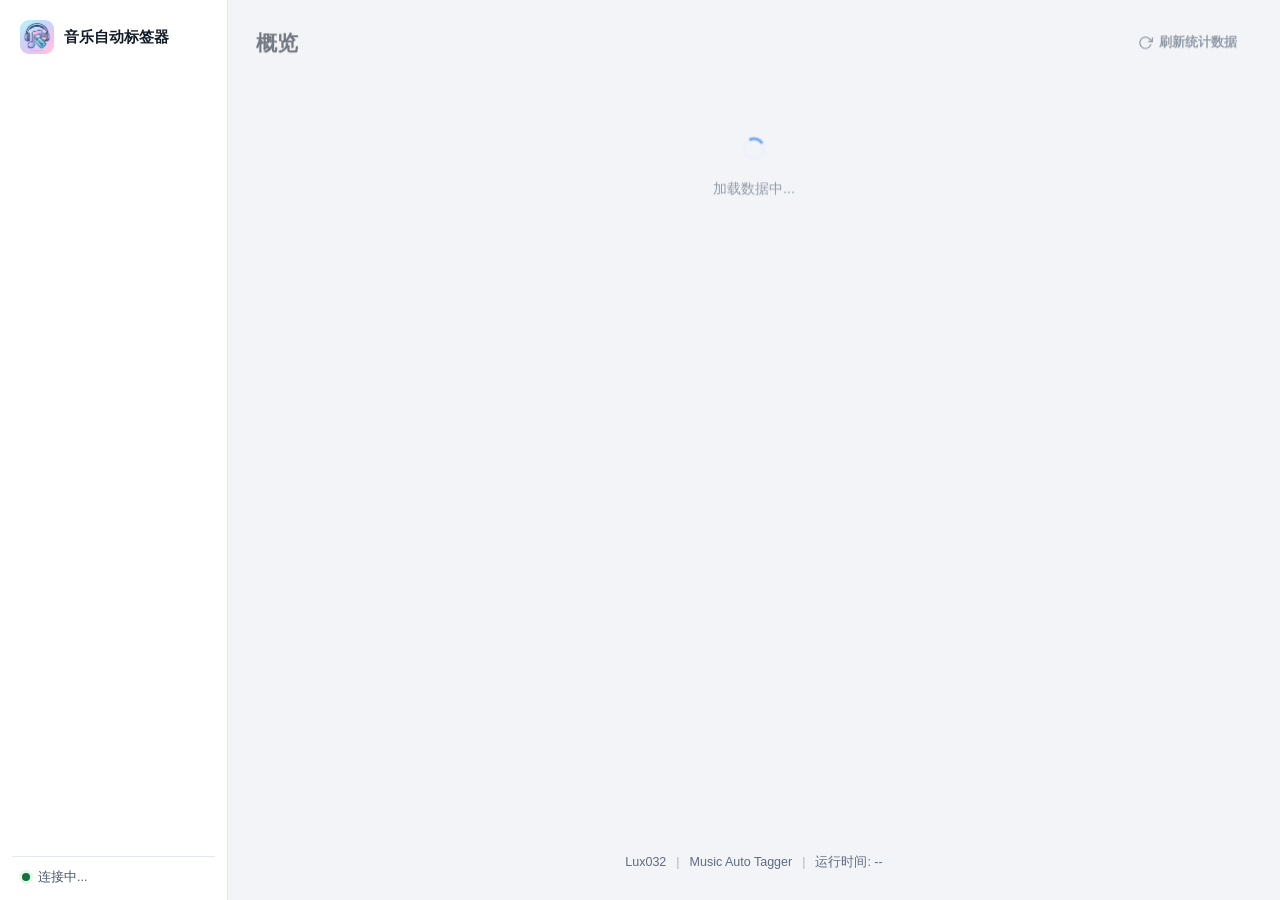
==== commit 2d2c3bee: "feat(mb): add companion Works userscript and polish release/CAA seeding" ====
--- a/src/main/resources/static/contributions.html
+++ b/src/main/resources/static/contributions.html
@@ -757,7 +757,7 @@
                                 <div class="works-credit-row">
                                     <span class="role-tag">${esc(roleLabel)}</span>
                                     ${artHref
-                                        ? `<a href="${esc(artHref)}" target="_blank" rel="noopener noreferrer"><strong>${esc(cr.canonicalName || cr.cleanName)}</strong></a>`
+                                        ? `<a href="${esc(artHref)}" target="_blank" rel="noopener noreferrer"><strong>${esc(cr.canonicalName || cr.cleanName)}</strong></a><button type="button" class="btn plain sm btn-copy-artist-url" data-url="${esc(artHref)}" style="height:20px;padding:0 6px;font-size:11px;">${esc(t('contrib.act.copy.url'))}</button>`
                                         : `<strong>${esc(cr.cleanName || '')}</strong>`}
                                     ${cr.suggestedCreditedAs ? `<span class="pill">${esc(tf('contrib.step3.works.creditedAs', cr.suggestedCreditedAs))}</span>` : ''}
                                     ${cr.affiliationNote ? `<span class="pill info">${esc(tf('contrib.step3.works.affiliation', cr.affiliationNote))}</span>` : ''}
@@ -819,9 +819,26 @@
                     <div class="sub-panel">
                         <div class="step-head">
                             <h3>${esc(t('contrib.step3.works.title'))}</h3>
-                            ${relEditHref ? `<a class="btn ghost sm" href="${esc(relEditHref)}" target="_blank" rel="noopener noreferrer">${esc(t('contrib.act.works.open'))}</a>` : ''}
+                            <div class="action-row">
+                                ${relEditHref && wg.hasAnyCredits ? `<button type="button" class="btn primary sm" id="btnOpenWorksPrefill">${esc(t('contrib.act.works.prefill'))}</button>` : ''}
+                                ${relEditHref && wg.hasAnyCredits ? `<button type="button" class="btn ghost sm" id="btnCopyWorksPayload">${esc(t('contrib.act.works.copy.payload'))}</button>` : ''}
+                                ${relEditHref ? `<a class="btn plain sm" href="${esc(relEditHref)}" target="_blank" rel="noopener noreferrer">${esc(t('contrib.act.works.open'))}</a>` : ''}
+                                <a class="btn plain sm" href="mb-works-helper.user.js" target="_blank" rel="noopener noreferrer">${esc(t('contrib.act.works.install.script'))}</a>
+                            </div>
                         </div>
                         <div class="hint-text">${esc(t('contrib.step3.works.hint'))}</div>
+                        ${relEditHref && wg.hasAnyCredits ? `
+                            <details class="draft-details" id="worksManualPayloadBox">
+                                <summary>${esc(t('contrib.works.payload.manual.toggle'))}</summary>
+                                <div class="draft-inner">
+                                    <div class="hint-text">${esc(t('contrib.works.payload.manual.hint'))}</div>
+                                    <textarea id="worksManualPayloadText" readonly rows="4" style="width:100%;font-family:var(--mono);font-size:11.5px;padding:8px;border:1px solid var(--border);border-radius:var(--radius-sm);background:var(--surface);color:var(--text);box-sizing:border-box;">${esc(JSON.stringify(buildWorksHelperPayload(detail)))}</textarea>
+                                    <div class="action-row">
+                                        <a class="btn primary sm" href="${esc(relEditHref)}" target="_blank" rel="noopener noreferrer">${esc(t('contrib.act.works.open'))}</a>
+                                    </div>
+                                </div>
+                            </details>
+                        ` : ''}
                         ${worksHtml}
                     </div>
                 `}
@@ -925,13 +942,54 @@
         toast(t('contrib.toast.seed.opened'));
     }
 
-    async function copyText(text) {
-        if (!text) return;
+    function encodeBase64UrlUtf8(str) {
+        const bytes = new TextEncoder().encode(String(str));
+        let bin = '';
+        for (let i = 0; i < bytes.length; i++) {
+            bin += String.fromCharCode(bytes[i]);
+        }
+        return btoa(bin).replace(/\+/g, '-').replace(/\//g, '_').replace(/=+$/, '');
+    }
+
+    function buildWorksHelperPayload(detail) {
+        const item = detail && detail.item ? detail.item : {};
+        const draft = item.draft || {};
+        const wg = detail && detail.worksGuide ? detail.worksGuide : {};
+        const mapRole = (list) => (Array.isArray(list) ? list : []).map(cr => ({
+            mbid: cr.mbid || null,
+            name: cr.canonicalName || cr.cleanName || '',
+            creditedAs: cr.suggestedCreditedAs || '',
+            needsVerification: !!cr.needsVerification
+        }));
+        return {
+            v: 1,
+            source: 'MusicAutoTagger',
+            releaseId: wg.releaseId || item.linkedReleaseId || null,
+            albumTitle: draft.title || item.linkedReleaseTitle || '',
+            tracks: (Array.isArray(wg.tracks) ? wg.tracks : []).map(tr => ({
+                discNo: tr.discNo || 1,
+                trackNo: tr.trackNo || 0,
+                title: tr.title || '',
+                recordingId: tr.recordingId || null,
+                lyricsLanguage: tr.lyricsLanguage || null,
+                composers: mapRole(tr.composers),
+                lyricists: mapRole(tr.lyricists),
+                arrangers: mapRole(tr.arrangers),
+                evidenceUrls: Array.isArray(tr.evidenceUrls) ? tr.evidenceUrls.slice(0, 4) : [],
+                evidenceQuotes: Array.isArray(tr.evidenceQuotes) ? tr.evidenceQuotes.slice(0, 2) : []
+            }))
+        };
+    }
+
+    async function copyText(text, okMsg) {
+        if (!text) return false;
         try {
             await navigator.clipboard.writeText(text);
-            toast(t('contrib.act.copied'));
+            toast(okMsg || t('contrib.act.copied'));
+            return true;
         } catch (e) {
             toast(t('records.copy.failed', 'Copy failed'), true);
+            return false;
         }
     }
 
@@ -1066,6 +1124,57 @@
             });
         });
 
+        document.querySelectorAll('.btn-copy-artist-url').forEach(btn => {
+            btn.addEventListener('click', () => {
+                const url = btn.getAttribute('data-url');
+                if (url) copyText(url);
+            });
+        });
+
+        function revealManualWorksPayloadBox() {
+            const box = document.getElementById('worksManualPayloadBox');
+            const ta = document.getElementById('worksManualPayloadText');
+            if (box) box.open = true;
+            if (ta) {
+                ta.focus();
+                ta.select();
+            }
+        }
+
+        const copyWorksPayloadBtn = document.getElementById('btnCopyWorksPayload');
+        if (copyWorksPayloadBtn) {
+            copyWorksPayloadBtn.addEventListener('click', async () => {
+                const payload = buildWorksHelperPayload(state.detail);
+                if (!payload.releaseId) return;
+                const json = JSON.stringify(payload);
+                const copied = await copyText(json, t('contrib.toast.works.payload.copied'));
+                if (!copied) {
+                    revealManualWorksPayloadBox();
+                }
+            });
+        }
+
+        const prefillWorksBtn = document.getElementById('btnOpenWorksPrefill');
+        if (prefillWorksBtn) {
+            prefillWorksBtn.addEventListener('click', async () => {
+                const relEditHref = safeExternalUrl(state.detail.worksGuide && state.detail.worksGuide.editRelationshipsUrl);
+                const payload = buildWorksHelperPayload(state.detail);
+                if (!relEditHref || !payload.releaseId) return;
+                const json = JSON.stringify(payload);
+                const encoded = encodeBase64UrlUtf8(json);
+                if (encoded.length <= 24000) {
+                    window.open(relEditHref + '#mat-works=' + encoded, '_blank', 'noopener,noreferrer');
+                    toast(t('contrib.toast.works.prefill.opened'));
+                } else {
+                    const copied = await copyText(json, t('contrib.toast.works.prefill.clipboard'));
+                    revealManualWorksPayloadBox();
+                    if (!copied) {
+                        toast(t('contrib.works.payload.manual.hint'), true);
+                    }
+                }
+            });
+        }
+
         const submitFpBtn = document.getElementById('btnSubmitAcoustId');
         if (submitFpBtn) {
             submitFpBtn.addEventListener('click', () => AppUI.withButtonLock('acoustid:' + itemId, submitFpBtn, async () => {
@@ -1138,8 +1247,11 @@
     }
 
     async function init() {
-        if (window.I18n && typeof I18n.init === 'function') {
-            await I18n.init();
+        if (window.I18n && typeof I18n.load === 'function') {
+            await I18n.load();
+            if (typeof I18n.apply === 'function') {
+                I18n.apply();
+            }
         }
         try {
             const resp = await fetch('/api/auth/status', { credentials: 'same-origin' });
